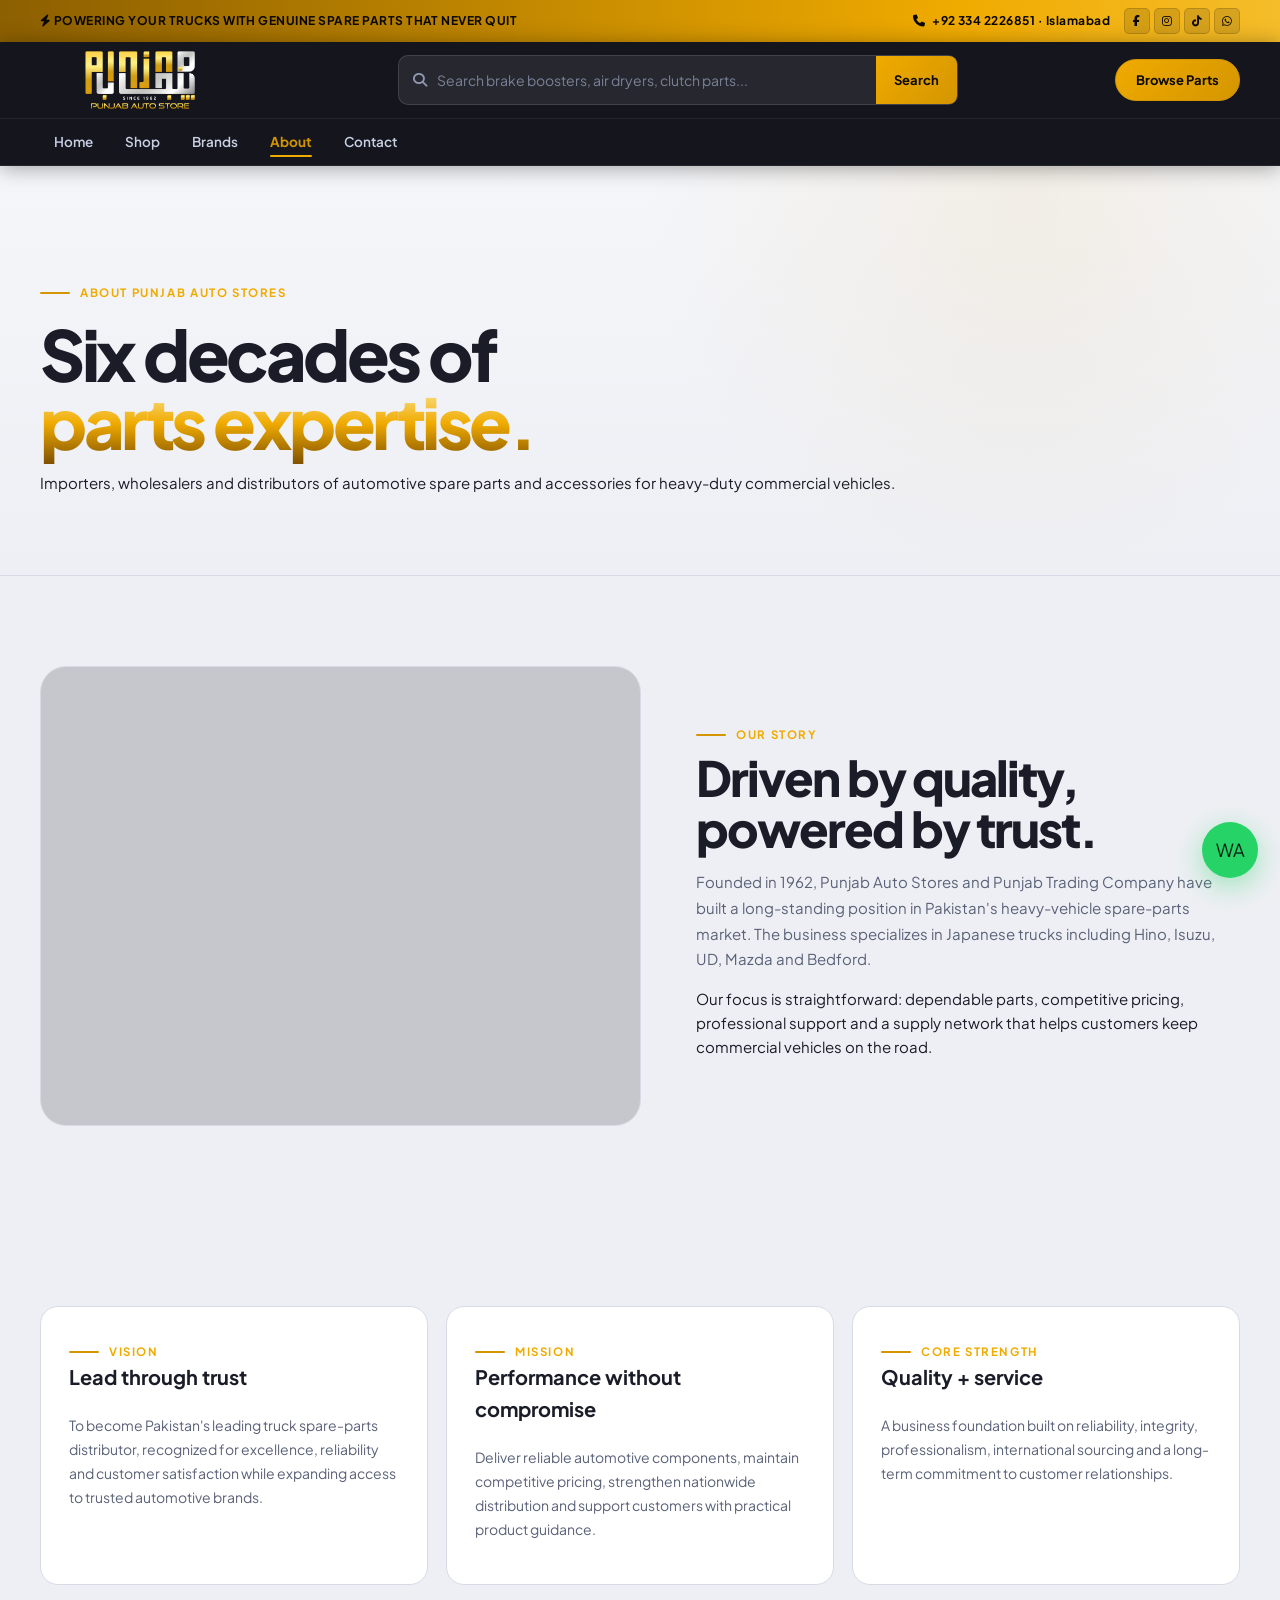
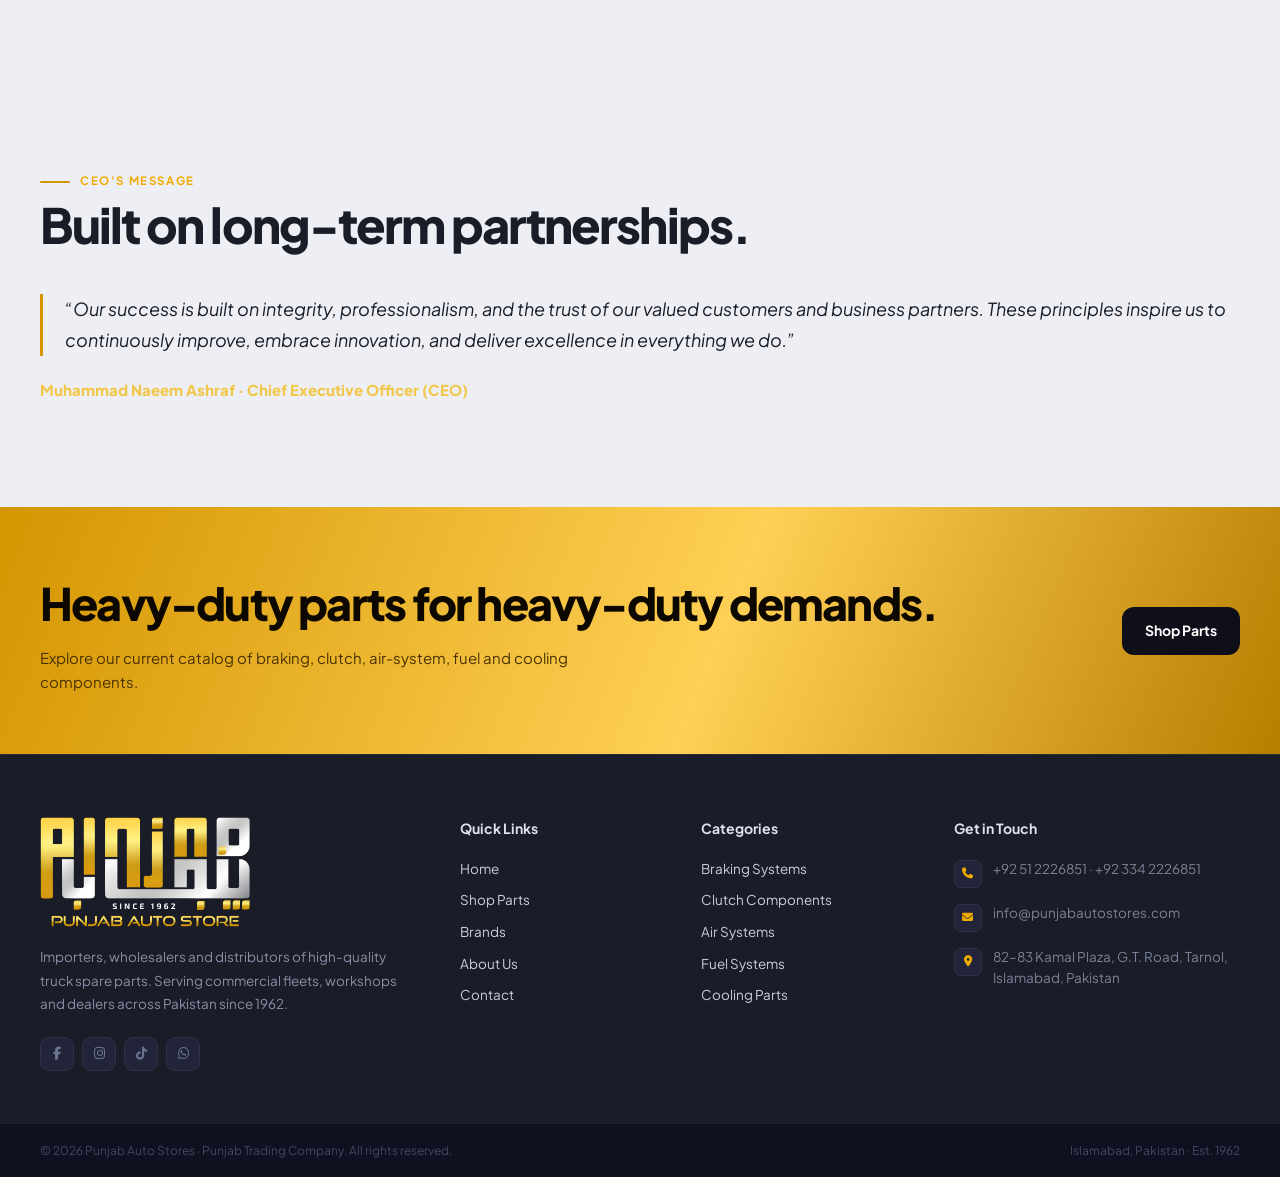
==== about.html @ 204c5ec3 "Initial commit: Punjab Auto Stores website Complete static HTML/CSS/JS website for Punjab Auto Store" ====
<!doctype html><html lang="en"><head><meta charset="utf-8"><meta name="viewport" content="width=device-width,initial-scale=1"><title>About Us | Punjab Auto Stores</title><link rel="preconnect" href="https://fonts.googleapis.com"><link rel="preconnect" href="https://fonts.gstatic.com" crossorigin><link rel="stylesheet" href="assets/styles.css"><link rel="stylesheet" href="https://cdnjs.cloudflare.com/ajax/libs/font-awesome/6.5.1/css/all.min.css"></head><body>
<div class="topbar"><div class="container"><span><i class="fas fa-bolt"></i> POWERING YOUR TRUCKS WITH GENUINE SPARE PARTS THAT NEVER QUIT</span><div class="topbar-right"><span class="topbar-phone"><i class="fas fa-phone"></i> +92 334 2226851 · Islamabad</span><div class="topbar-social"><a class="soc-fb" href="#" target="_blank" aria-label="Facebook"><i class="fab fa-facebook-f"></i></a><a class="soc-ig" href="#" target="_blank" aria-label="Instagram"><i class="fab fa-instagram"></i></a><a class="soc-tt" href="#" target="_blank" aria-label="TikTok"><i class="fab fa-tiktok"></i></a><a class="soc-wa" href="https://wa.me/923342226851" target="_blank" aria-label="WhatsApp"><i class="fab fa-whatsapp"></i></a></div></div></div></div>
<header class="header"><div class="header-top"><div class="container"><a class="brand" href="index.html"><img src="assets/logo.webp" alt="Punjab Auto Stores"></a><div class="header-search"><i class="fas fa-search si"></i><input type="text" id="headerSearch" class="hsearch-input" placeholder="Search brake boosters, air dryers, clutch parts..."><button class="hsearch-btn" onclick="goSearch()">Search</button></div><a class="nav-cta" href="shop.html">Browse Parts</a><button class="hamb" aria-label="Menu">☰</button></div></div><div class="header-nav"><div class="container"><nav class="menu"><a href="index.html">Home</a><a href="shop.html">Shop</a><a href="brands.html">Brands</a><a class="active" href="about.html">About</a><a href="contact.html">Contact</a></nav></div></div></header>
<section class="page-hero"><div class="container"><span class="eyebrow">About Punjab Auto Stores</span><h1>Six decades of<br><span class="gold">parts expertise.</span></h1><p class="lead">Importers, wholesalers and distributors of automotive spare parts and accessories for heavy-duty commercial vehicles.</p></div></section>
<main><section class="section"><div class="container"><div class="split"><div class="image-panel fade"></div><div class="fade"><span class="eyebrow">Our Story</span><h2>Driven by quality, powered by trust.</h2><p class="lead">Founded in 1962, Punjab Auto Stores and Punjab Trading Company have built a long-standing position in Pakistan's heavy-vehicle spare-parts market. The business specializes in Japanese trucks including Hino, Isuzu, UD, Mazda and Bedford.</p><p>Our focus is straightforward: dependable parts, competitive pricing, professional support and a supply network that helps customers keep commercial vehicles on the road.</p></div></div></div></section>
<section class="section"><div class="container"><div class="grid about-cards"><article class="info-card fade"><span class="eyebrow">Vision</span><h3>Lead through trust</h3><p>To become Pakistan's leading truck spare-parts distributor, recognized for excellence, reliability and customer satisfaction while expanding access to trusted automotive brands.</p></article><article class="info-card fade"><span class="eyebrow">Mission</span><h3>Performance without compromise</h3><p>Deliver reliable automotive components, maintain competitive pricing, strengthen nationwide distribution and support customers with practical product guidance.</p></article><article class="info-card fade"><span class="eyebrow">Core Strength</span><h3>Quality + service</h3><p>A business foundation built on reliability, integrity, professionalism, international sourcing and a long-term commitment to customer relationships.</p></article></div></div></section>
<section class="section"><div class="container"><div class="section-head"><div><span class="eyebrow">CEO's Message</span><h2>Built on long-term partnerships.</h2></div></div><p class="quote">“Our success is built on integrity, professionalism, and the trust of our valued customers and business partners. These principles inspire us to continuously improve, embrace innovation, and deliver excellence in everything we do.”</p><p style="color:#f1c84d;font-weight:900;margin-top:22px">Muhammad Naeem Ashraf · Chief Executive Officer (CEO)</p></div></section></main>
<section class="cta"><div class="container"><div><h2>Heavy-duty parts for heavy-duty demands.</h2><p>Explore our current catalog of braking, clutch, air-system, fuel and cooling components.</p></div><a class="btn" href="shop.html">Shop Parts</a></div></section>
<footer class="footer"><div class="footer-top"><div class="container"><div class="footer-grid"><div class="footer-brand"><img src="assets/logo.webp" alt="Punjab Auto Stores"><p>Importers, wholesalers and distributors of high-quality truck spare parts. Serving commercial fleets, workshops and dealers across Pakistan since 1962.</p><div class="footer-social"><a class="soc-fb" href="#" target="_blank" aria-label="Facebook"><i class="fab fa-facebook-f"></i></a><a class="soc-ig" href="#" target="_blank" aria-label="Instagram"><i class="fab fa-instagram"></i></a><a class="soc-tt" href="#" target="_blank" aria-label="TikTok"><i class="fab fa-tiktok"></i></a><a class="soc-wa" href="https://wa.me/923342226851" target="_blank" aria-label="WhatsApp"><i class="fab fa-whatsapp"></i></a></div></div><div><h4>Quick Links</h4><div class="footer-links"><a href="index.html">Home</a><a href="shop.html">Shop Parts</a><a href="brands.html">Brands</a><a href="about.html">About Us</a><a href="contact.html">Contact</a></div></div><div><h4>Categories</h4><div class="footer-links"><a href="shop.html">Braking Systems</a><a href="shop.html">Clutch Components</a><a href="shop.html">Air Systems</a><a href="shop.html">Fuel Systems</a><a href="shop.html">Cooling Parts</a></div></div><div><h4>Get in Touch</h4><ul class="footer-contact-list"><li><span class="fc-icon"><i class="fas fa-phone"></i></span><span>+92 51 2226851 · +92 334 2226851</span></li><li><span class="fc-icon"><i class="fas fa-envelope"></i></span><a href="mailto:info@punjabautostores.com">info@punjabautostores.com</a></li><li><span class="fc-icon"><i class="fas fa-location-dot"></i></span><span>82–83 Kamal Plaza, G.T. Road, Tarnol, Islamabad, Pakistan</span></li></ul></div></div></div></div><div class="footer-bottom"><div class="container"><span>© 2026 Punjab Auto Stores · Punjab Trading Company. All rights reserved.</span><span>Islamabad, Pakistan · Est. 1962</span></div></div></footer><a class="whatsapp" href="https://wa.me/923342226851" target="_blank">WA</a><script src="assets/app.js"></script></body></html>
---- assets/styles.css ----
@import url('https://fonts.googleapis.com/css2?family=Plus+Jakarta+Sans:ital,wght@0,300;0,400;0,500;0,600;0,700;0,800&display=swap');

:root{
  --bg:#eeeff4;--surface:#f5f6fa;--surface2:#fff;
  --text:#1a1c28;--muted:#5a6278;
  --gold:#d49500;--gold2:#f0ab00;--gold-dim:rgba(212,149,0,.1);
  --line:#d8dae6;--white:#fff;
  --max:1200px;--radius:20px;--radius-sm:12px;
  --ease:cubic-bezier(.4,0,.2,1);--spring:cubic-bezier(.34,1.56,.64,1);
}

*,*::before,*::after{box-sizing:border-box}
html{scroll-behavior:smooth}
body{
  margin:0;background:var(--bg);color:var(--text);
  font-family:'Plus Jakarta Sans',ui-sans-serif,system-ui,-apple-system,Arial,sans-serif;
  line-height:1.6;font-size:15px;-webkit-font-smoothing:antialiased;
}
a{color:inherit;text-decoration:none}
img{max-width:100%;display:block}
.container{width:min(var(--max),calc(100% - 40px));margin:auto}

/* ── Gold Announcement Bar ── */
.topbar{
  background:linear-gradient(90deg,#8c5f00,#f0ab00,#ffe080,#f0ab00,#8c5f00);
  background-size:300% 100%;animation:shimmerBg 10s linear infinite;
  color:#0a0800;font-size:12px;font-weight:700;letter-spacing:.04em;
}
.topbar .container{
  display:flex;justify-content:space-between;align-items:center;
  gap:16px;padding:8px 0;flex-wrap:wrap;
}
.topbar-right{display:flex;align-items:center;gap:14px;flex-shrink:0}
.topbar-phone{font-size:12px;font-weight:700;color:#0a0800;white-space:nowrap}
.topbar-phone i{margin-right:4px}
.topbar-social{display:flex;gap:4px}
.topbar-social a{
  width:26px;height:26px;border-radius:5px;display:grid;place-items:center;
  color:#0a0800;background:rgba(0,0,0,.12);border:1px solid rgba(0,0,0,.15);
  font-size:11px;transition:background .18s,transform .18s var(--spring);
}
.topbar-social a:hover{background:rgba(0,0,0,.24);transform:translateY(-1px)}
@keyframes shimmerBg{0%{background-position:0 50%}50%{background-position:100% 50%}100%{background-position:0 50%}}

/* ── Header (2-row sticky) ── */
.header{
  position:sticky;top:0;z-index:50;
  background:rgba(14,15,22,.97);
  backdrop-filter:blur(24px);-webkit-backdrop-filter:blur(24px);
  border-bottom:1px solid rgba(255,255,255,.07);
  box-shadow:0 2px 20px rgba(0,0,0,.35);
}
/* Row 1: Logo + Search + CTA */
.header-top{border-bottom:1px solid rgba(255,255,255,.07)}
.header-top .container{
  display:flex;align-items:center;gap:16px;
  min-height:76px;justify-content:space-between;
}
.brand img{width:200px;max-height:58px;object-fit:contain;transition:opacity .2s}
.brand:hover img{opacity:.82}

/* Search bar */
.header-search{
  flex:1;max-width:560px;display:flex;align-items:center;
  background:rgba(255,255,255,.08);border:1.5px solid rgba(255,255,255,.12);border-radius:10px;
  padding-left:14px;gap:10px;
  transition:border-color .2s var(--ease),box-shadow .2s var(--ease);
}
.header-search:focus-within{border-color:var(--gold2);box-shadow:0 0 0 3px rgba(240,171,0,.18)}
.header-search .si{color:#9098b0;font-size:14px;flex-shrink:0}
.hsearch-input{
  flex:1;background:none;border:none;outline:none;
  color:#e8eaf2;font-family:inherit;font-size:14px;padding:13px 0;
}
.hsearch-input::placeholder{color:#7a8298}
.hsearch-btn{
  background:linear-gradient(135deg,var(--gold2),var(--gold));
  color:#0a0800;border:none;padding:9px 18px;border-radius:0 8px 8px 0;
  font-weight:700;font-size:13px;cursor:pointer;font-family:inherit;
  min-height:48px;transition:opacity .18s,transform .18s;white-space:nowrap;
}
.hsearch-btn:hover{opacity:.9;transform:scale(1.02)}
.nav-cta{
  padding:10px 20px;border:1.5px solid var(--gold);border-radius:999px;
  color:#0a0800;background:linear-gradient(135deg,var(--gold2),var(--gold));
  font-weight:700;font-size:13px;white-space:nowrap;flex-shrink:0;
  transition:transform .22s var(--spring),box-shadow .22s var(--ease);
}
.nav-cta:hover{transform:translateY(-2px);box-shadow:0 8px 26px rgba(240,171,0,.35)}
.hamb{display:none;background:none;border:0;color:#e8eaf2;font-size:26px;cursor:pointer;padding:4px;flex-shrink:0}

/* Row 2: Navigation */
.header-nav .container{display:flex;align-items:center;min-height:46px}
.menu{display:flex;align-items:center;gap:4px;font-size:13.5px;font-weight:600}
.menu a{
  color:#c8d0e4;padding:8px 14px;border-radius:8px;position:relative;
  transition:color .2s var(--ease),background .2s var(--ease);
}
.menu a::after{
  content:'';position:absolute;bottom:4px;left:14px;right:14px;
  height:2px;background:var(--gold2);border-radius:2px;
  transform:scaleX(0);transition:transform .25s var(--ease);transform-origin:left;
}
.menu a:hover{color:#fff;background:rgba(255,255,255,.08)}
.menu a:hover::after,.menu a.active::after{transform:scaleX(1)}
.menu a.active{color:var(--gold);font-weight:700}

/* ── Hero ── */
.hero{
  min-height:700px;display:grid;align-items:center;
  position:relative;overflow:hidden;
  background:
    linear-gradient(108deg,rgba(14,15,22,.97) 0%,rgba(14,15,22,.88) 50%,rgba(14,15,22,.22) 100%),
    url('https://punjabautostores.com/wp-content/uploads/2026/05/car-parts-spares-and-accesoires-auto-service-and-car-repair-workshop-concept--1024x512.jpg') center/cover no-repeat;
}
.hero::before{
  content:'';position:absolute;inset:0;pointer-events:none;
  background:radial-gradient(ellipse 75% 55% at 72% 52%,rgba(240,171,0,.08),transparent 60%);
}
.hero::after{
  content:'';position:absolute;right:-5%;bottom:-28%;
  width:480px;height:480px;border:95px solid rgba(240,171,0,.07);
  border-radius:50%;filter:blur(1px);pointer-events:none;
}
.hero .container{position:relative;z-index:2}

.eyebrow{
  display:inline-flex;align-items:center;gap:10px;
  color:var(--gold2);font-weight:700;letter-spacing:.14em;
  text-transform:uppercase;font-size:11.5px;
}
.eyebrow::before{content:'';width:30px;height:2px;background:var(--gold);border-radius:2px;flex-shrink:0}

h1{
  font-size:clamp(42px,6.2vw,84px);line-height:.97;
  letter-spacing:-.05em;margin:18px 0 20px;max-width:880px;
  font-weight:800;animation:slideUp .75s var(--ease) both;
}
@keyframes slideUp{from{opacity:0;transform:translateY(26px)}to{opacity:1;transform:none}}
.hero p{max-width:600px;font-size:17px;color:#c5cad6;animation:slideUp .75s .14s var(--ease) both}
.gold{
  background:linear-gradient(180deg,#fff5c2,#f0ab00 52%,#7a4d00);
  -webkit-background-clip:text;background-clip:text;color:transparent;
}
.actions{display:flex;gap:12px;flex-wrap:wrap;margin-top:30px;animation:slideUp .75s .28s var(--ease) both}
.btn{
  display:inline-flex;align-items:center;justify-content:center;gap:8px;
  min-height:48px;padding:0 22px;border-radius:12px;
  font-weight:700;font-size:14px;border:1.5px solid transparent;cursor:pointer;
  font-family:inherit;
  transition:transform .22s var(--spring),box-shadow .22s var(--ease),background .2s,border-color .2s;
}
.btn-primary{background:linear-gradient(135deg,var(--gold2),var(--gold));color:#0a0800}
.btn-primary:hover{transform:translateY(-3px);box-shadow:0 12px 32px rgba(240,171,0,.42)}
.btn-secondary{border-color:rgba(255,255,255,.2);background:rgba(255,255,255,.06);color:#e0e4ee;backdrop-filter:blur(8px)}
.btn-secondary:hover{transform:translateY(-3px);border-color:rgba(255,255,255,.32);background:rgba(255,255,255,.1);box-shadow:0 8px 26px rgba(0,0,0,.3)}

/* ── Trust strip ── */
.truststrip{background:#fff;border-top:1px solid var(--line);border-bottom:1px solid var(--line)}
.truststrip .container{display:grid;grid-template-columns:repeat(4,1fr)}
.trustitem{padding:22px 26px;border-right:1px solid var(--line);transition:background .2s var(--ease)}
.trustitem:last-child{border-right:0}
.trustitem:hover{background:rgba(212,149,0,.05)}
.trustitem b{display:block;color:#1a1c28;font-size:16px;font-weight:700;margin-bottom:3px}
.trustitem span{color:#6a7290;font-size:12.5px}

/* ── Sections ── */
.section{padding:90px 0}
.section-head{display:flex;justify-content:space-between;align-items:flex-end;gap:20px;margin-bottom:36px}
.section h2{font-size:clamp(30px,3.8vw,52px);line-height:1.05;letter-spacing:-.04em;margin:8px 0;font-weight:800}
.section p.lead{color:var(--muted);max-width:640px;line-height:1.72}
.grid{display:grid;gap:18px}
.products{grid-template-columns:repeat(4,1fr)}

/* ── Product cards ── */
.card{
  background:#fff;
  border:1px solid var(--line);border-radius:var(--radius);
  overflow:hidden;position:relative;
  transition:transform .3s var(--spring),border-color .3s var(--ease),box-shadow .3s var(--ease);
}
.card:hover{transform:translateY(-7px);border-color:var(--gold2);box-shadow:0 20px 55px rgba(0,0,0,.12),0 0 0 1px rgba(212,149,0,.2)}
.product-visual{
  height:235px;position:relative;overflow:hidden;
  background:radial-gradient(circle at 50% 36%,#e2e6f0,#d0d4e0 36%,#c5c9d8 76%);
  transition:background .3s var(--ease);
}
.card:hover .product-visual{background:radial-gradient(circle at 50% 36%,#d8dcea,#c8ccd8 36%,#bec2d0 76%)}
.product-visual img{
  position:absolute;inset:0;width:100%;height:100%;
  object-fit:contain;padding:20px;z-index:2;
  transition:transform .35s var(--ease);
}
.card:hover .product-visual img{transform:scale(1.06)}
.product-visual::before{
  content:'';position:absolute;
  width:114px;height:114px;border:20px solid #9ea4b4;border-radius:50%;
  left:50%;top:50%;transform:translate(-50%,-50%) rotate(-18deg);
  box-shadow:inset 0 0 0 8px #7a8098,0 16px 34px rgba(0,0,0,.18);
  transition:border-color .3s;
}
.product-visual.has-image::before,.product-visual.has-image::after{display:none}
.card:hover .product-visual::before{border-color:#8890a4}
.product-visual::after{
  content:'';position:absolute;
  width:58px;height:135px;border-radius:16px;
  background:linear-gradient(90deg,#8890a4,#c8ccd8 42%,#909aa8);
  left:56%;top:39%;transform:translate(-50%,-50%) rotate(35deg);
  box-shadow:0 14px 24px rgba(0,0,0,.15);
}
.product-badge{
  position:absolute;top:13px;left:13px;
  background:rgba(26,28,40,.82);color:var(--gold2);
  border:1px solid rgba(212,149,0,.4);border-radius:999px;
  padding:5px 10px;font-size:10.5px;font-weight:700;z-index:4;
  backdrop-filter:blur(6px);
}
.card-body{padding:20px}
.card-body h3{font-size:16px;line-height:1.3;margin:0 0 8px;min-height:42px;font-weight:700;color:#1a1c28}
.card-body p{color:#6a7290;font-size:13px;margin:0 0 16px;line-height:1.58}
.link{
  color:var(--gold2);font-weight:700;font-size:12.5px;
  display:inline-flex;align-items:center;gap:5px;
  transition:gap .2s var(--ease),color .2s;
}
.link:hover{gap:10px;color:var(--gold)}

/* ── Brand cards ── */
.brands{grid-template-columns:repeat(7,1fr)}
.brand-card{
  border:1px solid var(--line);border-radius:16px;background:#fff;
  padding:28px 10px;text-align:center;
  font-weight:800;letter-spacing:.07em;font-size:12.5px;color:#3a4260;
  transition:color .25s var(--ease),background .25s var(--ease),border-color .25s var(--ease),transform .25s var(--spring),box-shadow .25s;
}
.brand-card:hover{color:#fff;background:linear-gradient(145deg,var(--gold2),var(--gold));border-color:var(--gold);transform:translateY(-5px);box-shadow:0 10px 30px rgba(212,149,0,.3)}

/* ── Split / about ── */
.split{display:grid;grid-template-columns:1.05fr .95fr;gap:55px;align-items:center}
.image-panel{
  min-height:460px;border-radius:26px;
  background:linear-gradient(rgba(14,15,22,.18),rgba(14,15,22,.18)),
    url('https://punjabautostores.com/wp-content/uploads/2026/04/new-metal-auto-parts-on-grey-background-1024x674.jpg') center/cover;
  position:relative;overflow:hidden;border:1px solid var(--line);
  transition:transform .4s var(--ease),box-shadow .4s var(--ease);
}
.image-panel:hover{transform:scale(1.013);box-shadow:0 26px 60px rgba(0,0,0,.18)}
.years{
  position:absolute;bottom:20px;left:20px;
  background:rgba(14,15,22,.92);backdrop-filter:blur(14px);
  border:1px solid rgba(240,171,0,.3);border-radius:16px;padding:16px 20px;
}
.years strong{display:block;font-size:38px;color:var(--gold);font-weight:800;line-height:1}
.years span{color:#9aa2b2;font-size:12px;margin-top:4px;display:block}
.checklist{display:grid;gap:12px;margin:26px 0}
.check{display:flex;gap:12px;align-items:flex-start;color:var(--text);font-size:14.5px}
.check i{
  font-style:normal;width:22px;height:22px;border-radius:50%;
  background:var(--gold);color:#0a0800;display:grid;place-items:center;
  font-weight:800;font-size:11px;flex:0 0 22px;margin-top:2px;
}

/* ── Stats ── */
.stats{grid-template-columns:repeat(4,1fr)}
.stat{
  padding:26px 28px;border:1px solid var(--line);border-radius:18px;background:#fff;
  transition:border-color .25s var(--ease),box-shadow .25s var(--ease),transform .25s var(--spring);
}
.stat:hover{border-color:var(--gold2);box-shadow:0 8px 32px rgba(212,149,0,.15);transform:translateY(-4px)}
.stat strong{display:block;color:var(--gold);font-size:36px;font-weight:800;line-height:1;margin-bottom:6px}
.stat span{color:#6a7290;font-size:13px}

/* ── CTA band ── */
.cta{padding:60px 0;background:linear-gradient(112deg,#d49500,#ffd055 56%,#b87e00);color:#0c0800}
.cta .container{display:flex;justify-content:space-between;align-items:center;gap:25px}
.cta h2{margin:0;font-size:clamp(28px,3.5vw,48px);letter-spacing:-.04em;font-weight:800}
.cta p{margin:8px 0 0;max-width:600px;color:#4a3200;font-size:15px}
.cta .btn{background:#0e0f18;color:#fff;white-space:nowrap}
.cta .btn:hover{background:#1c1e2a;transform:translateY(-3px);box-shadow:0 10px 28px rgba(0,0,0,.35)}

/* ── Footer ── */
.footer{background:#1a1c28}
.footer-top{padding:62px 0 52px;border-top:1px solid #282b3a}
.footer-grid{display:grid;grid-template-columns:1.55fr .8fr .85fr 1.2fr;gap:50px}
.footer-brand img{width:210px;margin-bottom:18px}
.footer-brand p{color:#8890a8;font-size:13.5px;line-height:1.72;margin:0 0 22px}
.footer-social{display:flex;gap:8px}
.footer-social a{
  width:34px;height:34px;border-radius:9px;display:grid;place-items:center;
  color:#6a7490;background:#22253a;border:1px solid #2e3248;font-size:13px;
  transition:color .22s,background .22s,border-color .22s,transform .22s var(--spring);
}
.footer-social a:hover{transform:translateY(-3px)}
.footer-social .soc-fb:hover{color:#1877f2;background:rgba(24,119,242,.15);border-color:rgba(24,119,242,.4)}
.footer-social .soc-ig:hover{color:#e1306c;background:rgba(225,48,108,.15);border-color:rgba(225,48,108,.4)}
.footer-social .soc-tt:hover{color:#ff0050;background:rgba(255,0,80,.15);border-color:rgba(255,0,80,.36)}
.footer-social .soc-wa:hover{color:#25d366;background:rgba(37,211,102,.15);border-color:rgba(37,211,102,.36)}
.footer h4{margin:0 0 18px;color:#dde2f0;font-size:14px;font-weight:700}
.footer-links{display:grid;gap:10px}
.footer-links a{
  color:#c8d0e0;font-size:13.5px;display:flex;align-items:center;
  transition:color .2s var(--ease),padding-left .2s var(--ease);
}
.footer-links a:hover{color:#fff;padding-left:7px}
.footer-contact-list{display:grid;gap:14px;padding:0;margin:0}
.footer-contact-list li{display:flex;gap:11px;align-items:flex-start;color:#7a8298;font-size:13.5px;list-style:none;line-height:1.6}
.footer-contact-list li a{color:#7a8298;transition:color .2s}
.footer-contact-list li a:hover{color:var(--gold2)}
.fc-icon{
  width:28px;height:28px;border-radius:7px;flex:0 0 28px;margin-top:2px;
  background:#22253a;border:1px solid #2e3248;display:grid;place-items:center;
  color:var(--gold2);font-size:11px;
}
.footer-bottom{background:#0f1020;border-top:1px solid #1e2138;padding:17px 0}
.footer-bottom .container{display:flex;justify-content:space-between;align-items:center;gap:16px;flex-wrap:wrap}
.footer-bottom span{color:#44495e;font-size:12px}

/* ── Page hero ── */
.page-hero{
  padding:110px 0 65px;
  background:radial-gradient(circle at 80% 10%,rgba(212,149,0,.08),transparent 35%),
    linear-gradient(var(--surface),var(--bg));
  border-bottom:1px solid var(--line);
}
.page-hero h1{font-size:clamp(40px,5.5vw,70px);margin-bottom:14px}
.crumbs{color:var(--muted);font-size:13px}
.crumbs a{color:var(--gold);transition:color .2s}
.crumbs a:hover{color:var(--text)}

/* ── Shop ── */
.shop-tools{display:flex;gap:12px;justify-content:space-between;margin-bottom:26px;flex-wrap:wrap}
.searchbox{display:flex;gap:10px;flex:1;max-width:520px}
.input,select,textarea{
  width:100%;background:#fff;border:1.5px solid var(--line);
  color:var(--text);border-radius:12px;padding:12px 14px;outline:none;
  font-family:inherit;font-size:14px;
  transition:border-color .2s var(--ease),box-shadow .2s var(--ease);
}
.input:focus,select:focus,textarea:focus{border-color:var(--gold2);box-shadow:0 0 0 3px rgba(240,171,0,.10)}
.filters{display:flex;gap:8px;flex-wrap:wrap}
.filter{
  padding:10px 14px;border:1.5px solid var(--line);border-radius:999px;
  background:#fff;color:var(--muted);cursor:pointer;
  font-weight:700;font-size:12.5px;font-family:inherit;transition:all .2s var(--ease);
}
.filter:hover{border-color:var(--gold2);color:var(--gold)}
.filter.active{background:var(--gold);color:#0a0800;border-color:var(--gold)}

/* ── Product detail ── */
.product-page{display:grid;grid-template-columns:1fr 1fr;gap:60px;align-items:start}
.detail-visual{
  min-height:500px;border-radius:26px;
  background:radial-gradient(circle at 50% 44%,#e2e6f0,#d0d4e0 40%,#c5c9d8 78%);
  position:sticky;top:130px;border:1px solid var(--line);overflow:hidden;
  transition:box-shadow .3s var(--ease);
}
.detail-visual:hover{box-shadow:0 22px 60px rgba(0,0,0,.12)}
.detail-visual img{
  position:absolute;inset:0;width:100%;height:100%;
  object-fit:contain;padding:30px;z-index:2;
}
.detail-visual.has-image::before,.detail-visual.has-image::after{display:none}
.detail-visual::before{
  content:'';position:absolute;
  width:250px;height:250px;border:46px solid #9ea4b4;border-radius:50%;
  left:50%;top:49%;transform:translate(-50%,-50%) rotate(-18deg);
  box-shadow:inset 0 0 0 16px #7a8098,0 34px 58px rgba(0,0,0,.14);
}
.detail-visual::after{
  content:'';position:absolute;
  width:115px;height:295px;border-radius:28px;
  background:linear-gradient(90deg,#8890a4,#c8ccd8 46%,#909aa8);
  left:57%;top:41%;transform:translate(-50%,-50%) rotate(34deg);
  box-shadow:0 28px 48px rgba(0,0,0,.12);
}
.detail h1{font-size:clamp(30px,3.8vw,52px);line-height:1.06;margin:10px 0 16px}
.meta{display:flex;gap:8px;flex-wrap:wrap}
.pill{border:1px solid var(--line);border-radius:999px;padding:6px 12px;color:var(--muted);font-size:12px;font-weight:600}
.specbox{margin:26px 0;border:1px solid var(--line);border-radius:18px;overflow:hidden}
.specrow{display:grid;grid-template-columns:145px 1fr;border-bottom:1px solid var(--line)}
.specrow:last-child{border-bottom:0}
.specrow b,.specrow span{padding:14px 17px}
.specrow b{background:var(--surface);color:var(--gold);font-size:13.5px;font-weight:700}
.specrow span{color:var(--text);font-size:13.5px}
.features{display:grid;gap:10px;margin:20px 0}
.features div{display:flex;gap:10px;color:var(--text);font-size:14px;align-items:center}
.features div::before{
  content:'✓';color:#0a0800;background:var(--gold);
  width:20px;height:20px;border-radius:50%;display:grid;place-items:center;
  font-size:11px;font-weight:800;flex:0 0 20px;
}

/* ── About ── */
.about-cards{grid-template-columns:repeat(3,1fr)}
.info-card{
  padding:28px;border:1px solid var(--line);border-radius:18px;background:#fff;
  transition:border-color .25s var(--ease),transform .25s var(--spring),box-shadow .25s var(--ease);
}
.info-card:hover{border-color:var(--gold2);transform:translateY(-5px);box-shadow:0 16px 48px rgba(0,0,0,.09)}
.info-card h3{font-size:20px;margin-top:0;color:var(--text);font-weight:700}
.info-card p{color:var(--muted);font-size:14px;line-height:1.72}
.quote{border-left:3px solid var(--gold);padding-left:22px;color:var(--text);font-size:18px;font-style:italic;line-height:1.72}

/* ── Brands page ── */
.brand-grid{grid-template-columns:repeat(3,1fr)}
.brand-feature{
  padding:34px;border-radius:20px;border:1px solid var(--line);
  background:#fff;min-height:210px;
  transition:border-color .25s var(--ease),transform .25s var(--spring),box-shadow .25s var(--ease);
}
.brand-feature:hover{border-color:var(--gold2);transform:translateY(-5px);box-shadow:0 18px 50px rgba(212,149,0,.12)}
.brand-feature span{color:var(--gold);font-size:11.5px;font-weight:700;letter-spacing:.14em;text-transform:uppercase}
.brand-feature h3{font-size:28px;margin:10px 0;font-weight:800;color:var(--text)}
.brand-feature p{color:var(--muted);font-size:14px;line-height:1.66}

/* ── Contact ── */
.contact-grid{display:grid;grid-template-columns:.85fr 1.15fr;gap:40px}
.contact-card{padding:28px;border:1px solid var(--line);border-radius:18px;background:#fff}
.contact-list{display:grid;gap:18px}
.contact-item b{display:block;color:var(--text);font-size:14px;font-weight:700;margin-bottom:4px}
.contact-item span,.contact-item a{color:var(--muted);font-size:13.5px}
.contact-item a:hover{color:var(--gold)}
.form{display:grid;gap:13px}
.form-row{display:grid;grid-template-columns:1fr 1fr;gap:13px}
.form textarea{min-height:145px;resize:vertical}
.notice{margin-top:12px;color:var(--muted);font-size:12px}

/* ── WhatsApp float ── */
.whatsapp{
  position:fixed;right:22px;bottom:22px;z-index:60;
  width:56px;height:56px;border-radius:50%;display:grid;place-items:center;
  background:#25D366;color:#062010;font-size:18px;
  box-shadow:0 8px 28px rgba(37,211,102,.42);
  transition:transform .25s var(--spring),box-shadow .25s var(--ease);
  animation:waPulse 3.2s ease-in-out infinite;
}
.whatsapp:hover{transform:scale(1.14);box-shadow:0 14px 42px rgba(37,211,102,.58);animation:none}
@keyframes waPulse{
  0%,100%{box-shadow:0 8px 28px rgba(37,211,102,.42)}
  50%{box-shadow:0 8px 38px rgba(37,211,102,.68),0 0 0 9px rgba(37,211,102,.09)}
}

/* ── Fade animation ── */
.fade{opacity:0;transform:translateY(22px);transition:opacity .6s var(--ease),transform .6s var(--ease)}
.fade.in{opacity:1;transform:none}
.empty{grid-column:1/-1;padding:48px;text-align:center;border:1.5px dashed var(--line);border-radius:18px;color:var(--muted)}

/* ── Responsive ── */
@media(max-width:980px){
  .header-search{max-width:100%;order:3;flex-basis:100%}
  .header-top .container{flex-wrap:wrap;min-height:auto;padding:14px 0;gap:12px}
  .header-nav{overflow:visible}
  .header-nav .container{min-height:0;padding:0}
  .menu{
    position:fixed;left:14px;right:14px;top:0;z-index:200;
    background:#0e0f18;border:1px solid rgba(255,255,255,.10);border-radius:16px;
    padding:20px;display:none;flex-direction:column;align-items:stretch;gap:4px;
    margin-top:130px;box-shadow:0 8px 32px rgba(0,0,0,.45);
  }
  .menu.open{display:flex}
  .menu a::after{display:none}
  .hamb{display:block}
  .nav-cta{display:none}
  .products{grid-template-columns:repeat(2,1fr)}
  .brands{grid-template-columns:repeat(4,1fr)}
  .split,.product-page,.contact-grid{grid-template-columns:1fr}
  .detail-visual{position:relative;top:auto;min-height:400px}
  .footer-grid{grid-template-columns:1fr 1fr}
  .hero{min-height:620px}
  .truststrip .container{grid-template-columns:repeat(2,1fr)}
}
@media(max-width:640px){
  .topbar .container{flex-direction:column;gap:8px;text-align:center}
  .topbar-right{justify-content:center}
  .brand img{width:165px}
  .hero{min-height:580px}
  .hero p{font-size:15px}
  .truststrip .container,.stats{grid-template-columns:1fr}
  .trustitem{border-right:0;border-bottom:1px solid var(--line)}
  .products,.brands,.about-cards,.brand-grid{grid-template-columns:1fr}
  .section{padding:68px 0}
  .section-head{align-items:flex-start;flex-direction:column}
  .footer-grid{grid-template-columns:1fr}
  .footer-brand{text-align:center}
  .footer-brand img{margin:0 auto 16px}
  .footer-social{justify-content:center}
  .footer-bottom .container{flex-direction:column;text-align:center}
  .cta .container{align-items:flex-start;flex-direction:column}
  .form-row{grid-template-columns:1fr}
  .specrow{grid-template-columns:1fr}
  .specrow b{padding-bottom:4px}
  .specrow span{padding-top:5px}
  .product-visual{height:210px}
}
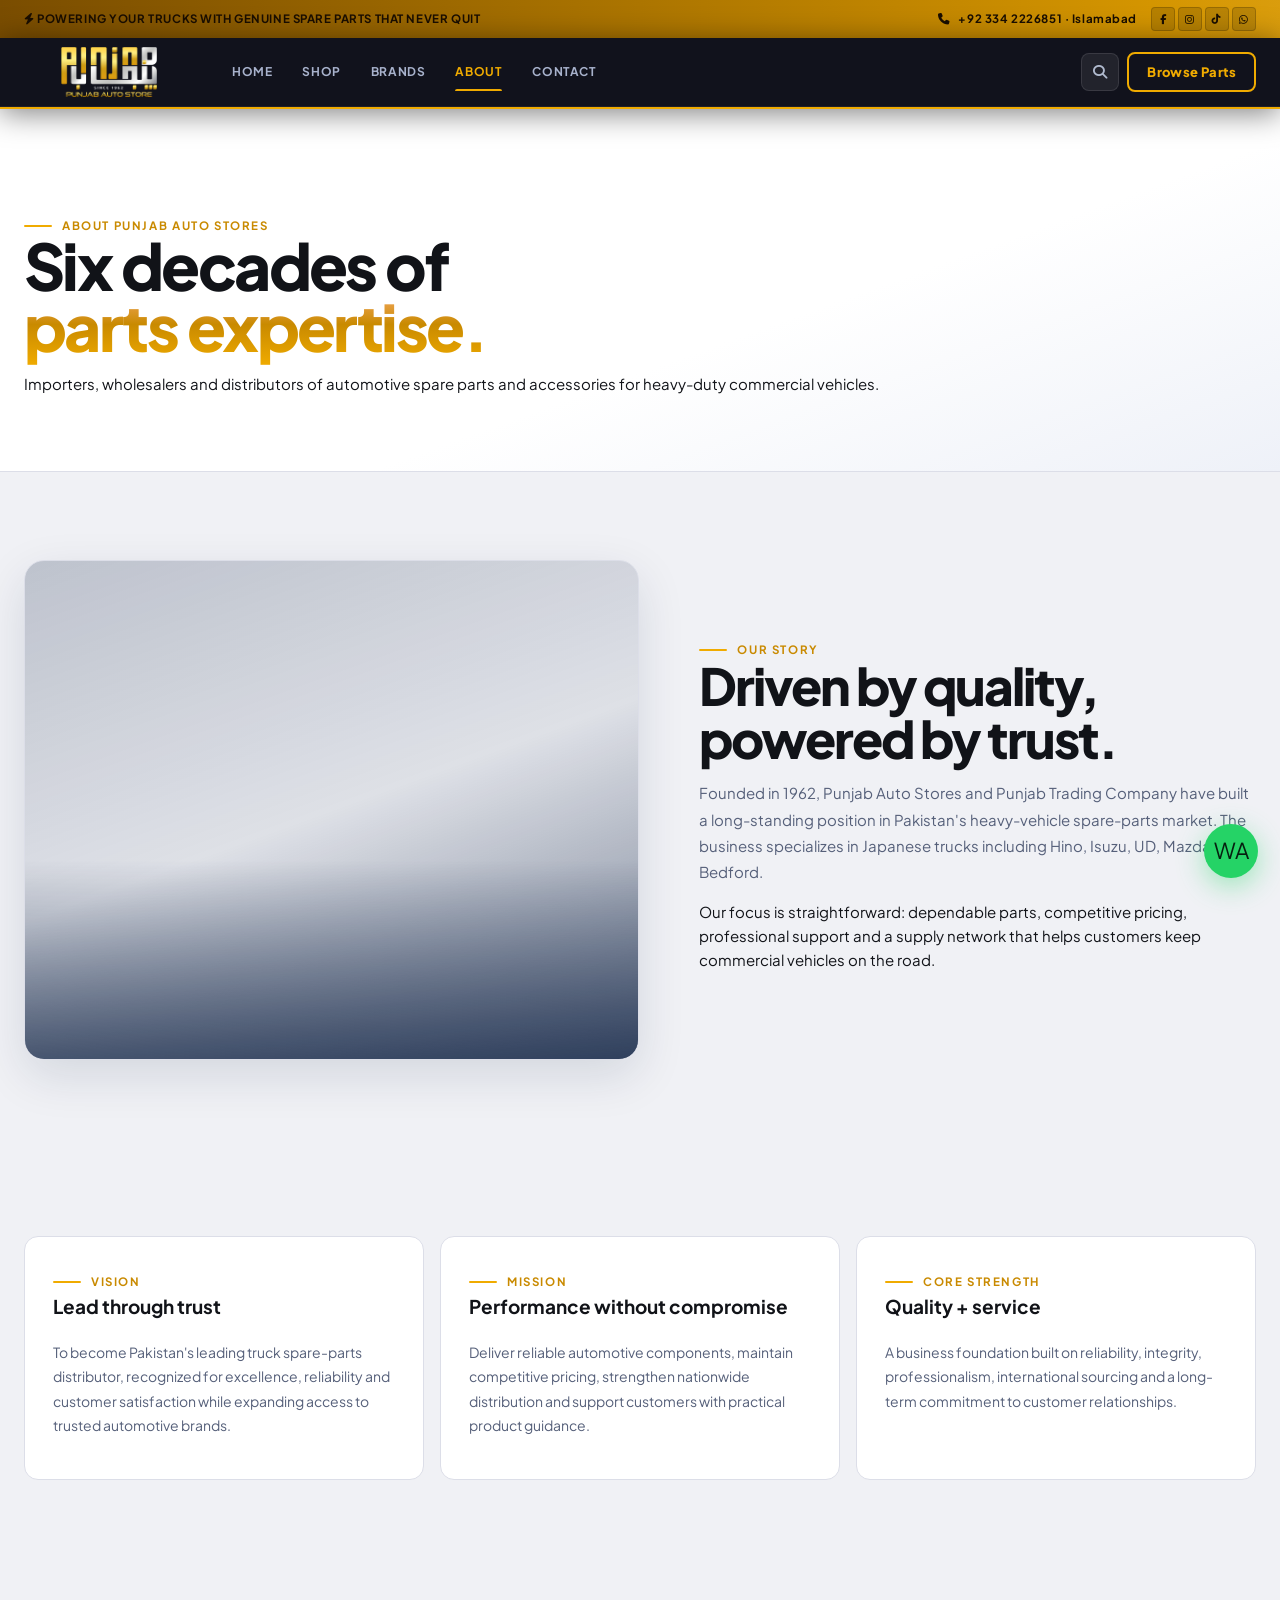
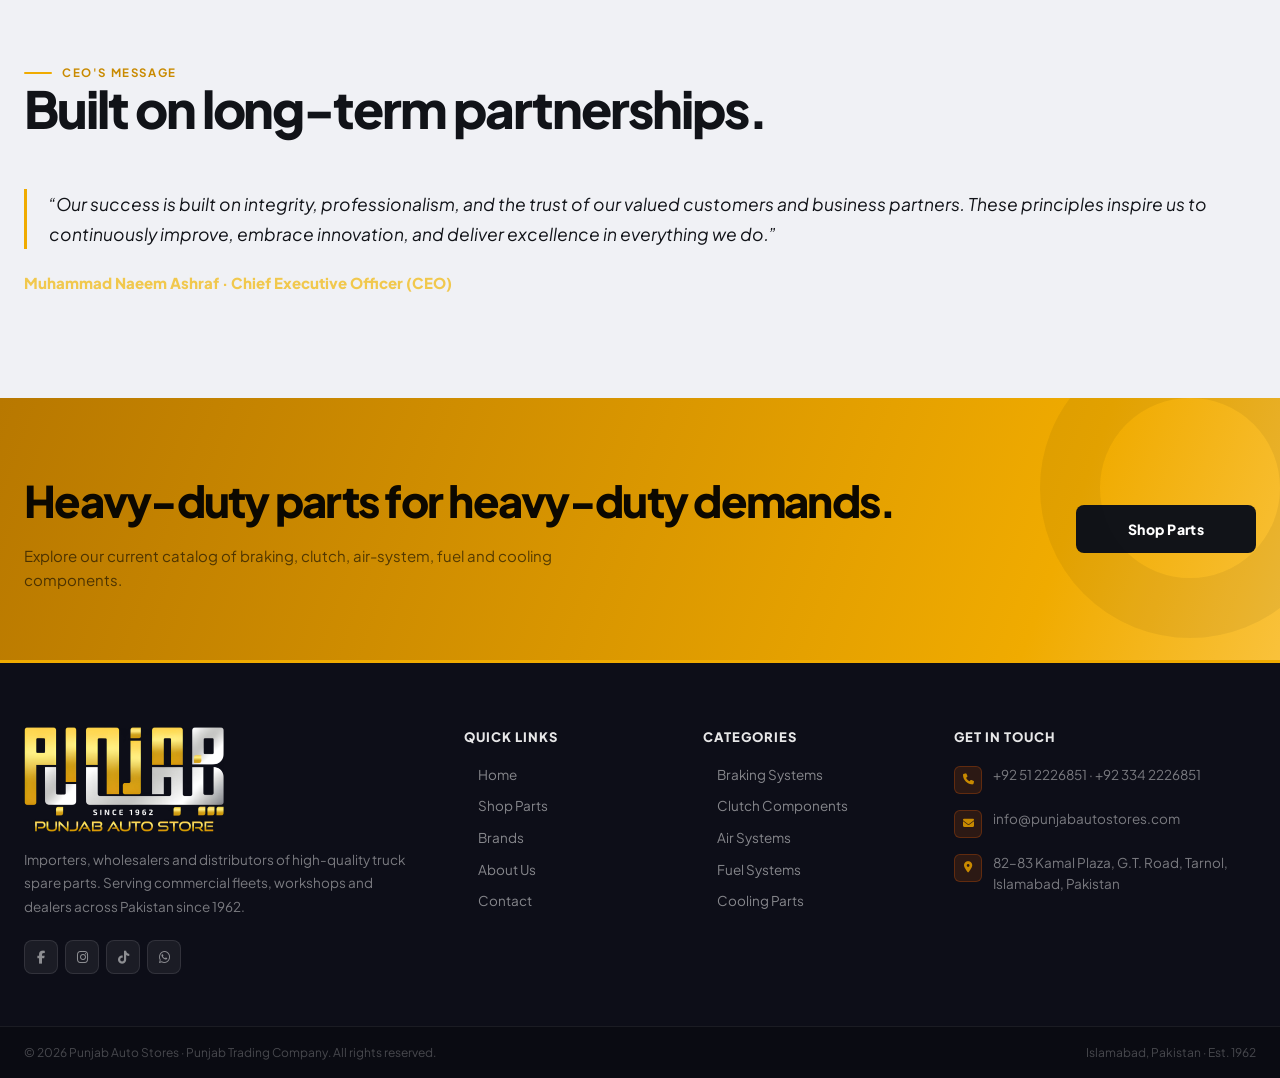
==== commit b4bb5c2b: "Single-row header: logo | nav | search icon | CTA - Merged two-row header into one clean row - Searc" ====
--- a/about.html
+++ b/about.html
@@ -1,6 +1,6 @@
 <!doctype html><html lang="en"><head><meta charset="utf-8"><meta name="viewport" content="width=device-width,initial-scale=1"><title>About Us | Punjab Auto Stores</title><link rel="preconnect" href="https://fonts.googleapis.com"><link rel="preconnect" href="https://fonts.gstatic.com" crossorigin><link rel="stylesheet" href="assets/styles.css"><link rel="stylesheet" href="https://cdnjs.cloudflare.com/ajax/libs/font-awesome/6.5.1/css/all.min.css"></head><body>
 <div class="topbar"><div class="container"><span><i class="fas fa-bolt"></i> POWERING YOUR TRUCKS WITH GENUINE SPARE PARTS THAT NEVER QUIT</span><div class="topbar-right"><span class="topbar-phone"><i class="fas fa-phone"></i> +92 334 2226851 · Islamabad</span><div class="topbar-social"><a class="soc-fb" href="#" target="_blank" aria-label="Facebook"><i class="fab fa-facebook-f"></i></a><a class="soc-ig" href="#" target="_blank" aria-label="Instagram"><i class="fab fa-instagram"></i></a><a class="soc-tt" href="#" target="_blank" aria-label="TikTok"><i class="fab fa-tiktok"></i></a><a class="soc-wa" href="https://wa.me/923342226851" target="_blank" aria-label="WhatsApp"><i class="fab fa-whatsapp"></i></a></div></div></div></div>
-<header class="header"><div class="header-top"><div class="container"><a class="brand" href="index.html"><img src="assets/logo.webp" alt="Punjab Auto Stores"></a><div class="header-search"><i class="fas fa-search si"></i><input type="text" id="headerSearch" class="hsearch-input" placeholder="Search brake boosters, air dryers, clutch parts..."><button class="hsearch-btn" onclick="goSearch()">Search</button></div><a class="nav-cta" href="shop.html">Browse Parts</a><button class="hamb" aria-label="Menu">☰</button></div></div><div class="header-nav"><div class="container"><nav class="menu"><a href="index.html">Home</a><a href="shop.html">Shop</a><a href="brands.html">Brands</a><a class="active" href="about.html">About</a><a href="contact.html">Contact</a></nav></div></div></header>
+<header class="header"><div class="container header-inner"><a class="brand" href="index.html"><img src="assets/logo.webp" alt="Punjab Auto Stores"></a><nav class="menu"><a href="index.html">Home</a><a href="shop.html">Shop</a><a href="brands.html">Brands</a><a class="active" href="about.html">About</a><a href="contact.html">Contact</a></nav><div class="header-actions"><button class="search-btn" id="searchToggle" onclick="toggleSearch()" aria-label="Search"><i class="fas fa-search"></i></button><a class="nav-cta" href="shop.html">Browse Parts</a><button class="hamb" aria-label="Menu">☰</button></div></div><div class="search-drawer" id="searchDrawer"><div class="container"><div class="header-search"><i class="fas fa-search si"></i><input type="text" id="headerSearch" class="hsearch-input" placeholder="Search brake boosters, air dryers, clutch parts..."><button class="hsearch-btn" onclick="goSearch()">Search</button></div></div></div></header>
 <section class="page-hero"><div class="container"><span class="eyebrow">About Punjab Auto Stores</span><h1>Six decades of<br><span class="gold">parts expertise.</span></h1><p class="lead">Importers, wholesalers and distributors of automotive spare parts and accessories for heavy-duty commercial vehicles.</p></div></section>
 <main><section class="section"><div class="container"><div class="split"><div class="image-panel fade"></div><div class="fade"><span class="eyebrow">Our Story</span><h2>Driven by quality, powered by trust.</h2><p class="lead">Founded in 1962, Punjab Auto Stores and Punjab Trading Company have built a long-standing position in Pakistan's heavy-vehicle spare-parts market. The business specializes in Japanese trucks including Hino, Isuzu, UD, Mazda and Bedford.</p><p>Our focus is straightforward: dependable parts, competitive pricing, professional support and a supply network that helps customers keep commercial vehicles on the road.</p></div></div></div></section>
 <section class="section"><div class="container"><div class="grid about-cards"><article class="info-card fade"><span class="eyebrow">Vision</span><h3>Lead through trust</h3><p>To become Pakistan's leading truck spare-parts distributor, recognized for excellence, reliability and customer satisfaction while expanding access to trusted automotive brands.</p></article><article class="info-card fade"><span class="eyebrow">Mission</span><h3>Performance without compromise</h3><p>Deliver reliable automotive components, maintain competitive pricing, strengthen nationwide distribution and support customers with practical product guidance.</p></article><article class="info-card fade"><span class="eyebrow">Core Strength</span><h3>Quality + service</h3><p>A business foundation built on reliability, integrity, professionalism, international sourcing and a long-term commitment to customer relationships.</p></article></div></div></section>
--- a/assets/styles.css
+++ b/assets/styles.css
@@ -1,11 +1,12 @@
 @import url('https://fonts.googleapis.com/css2?family=Plus+Jakarta+Sans:ital,wght@0,300;0,400;0,500;0,600;0,700;0,800&display=swap');
 
 :root{
-  --bg:#eeeff4;--surface:#f5f6fa;--surface2:#fff;
-  --text:#1a1c28;--muted:#5a6278;
-  --gold:#d49500;--gold2:#f0ab00;--gold-dim:rgba(212,149,0,.1);
-  --line:#d8dae6;--white:#fff;
-  --max:1200px;--radius:20px;--radius-sm:12px;
+  --bg:#f0f1f5;--surface:#f7f8fc;--surface2:#fff;
+  --text:#111318;--muted:#56607a;
+  --accent:#f0ab00;--accent2:#c98a00;--accent3:#ffd060;--accent-dim:rgba(212,149,0,.1);
+  --navy:#0d0e18;--navy2:#161824;--navy3:#1e2030;
+  --line:#dcdee8;--white:#fff;
+  --max:1240px;--radius:14px;--radius-sm:8px;
   --ease:cubic-bezier(.4,0,.2,1);--spring:cubic-bezier(.34,1.56,.64,1);
 }
 
@@ -18,467 +19,512 @@
 }
 a{color:inherit;text-decoration:none}
 img{max-width:100%;display:block}
-.container{width:min(var(--max),calc(100% - 40px));margin:auto}
-
-/* ── Gold Announcement Bar ── */
+.container{width:min(var(--max),calc(100% - 48px));margin:auto}
+
+/* ── Topbar ── */
 .topbar{
-  background:linear-gradient(90deg,#8c5f00,#f0ab00,#ffe080,#f0ab00,#8c5f00);
-  background-size:300% 100%;animation:shimmerBg 10s linear infinite;
-  color:#0a0800;font-size:12px;font-weight:700;letter-spacing:.04em;
-}
-.topbar .container{
-  display:flex;justify-content:space-between;align-items:center;
-  gap:16px;padding:8px 0;flex-wrap:wrap;
-}
+  background:linear-gradient(90deg,#7a4d00,#d49500 30%,#ffd060 55%,#d49500 78%,#7a4d00);
+  background-size:300% 100%;animation:shimmerBg 9s linear infinite;
+  color:#1a0e00;font-size:11.5px;font-weight:700;letter-spacing:.05em;
+}
+.topbar .container{display:flex;justify-content:space-between;align-items:center;gap:16px;padding:7px 0;flex-wrap:wrap}
 .topbar-right{display:flex;align-items:center;gap:14px;flex-shrink:0}
-.topbar-phone{font-size:12px;font-weight:700;color:#0a0800;white-space:nowrap}
-.topbar-phone i{margin-right:4px}
-.topbar-social{display:flex;gap:4px}
+.topbar-phone{font-size:11.5px;font-weight:700;color:#1a0e00;white-space:nowrap}
+.topbar-phone i{margin-right:5px}
+.topbar-social{display:flex;gap:3px}
 .topbar-social a{
-  width:26px;height:26px;border-radius:5px;display:grid;place-items:center;
-  color:#0a0800;background:rgba(0,0,0,.12);border:1px solid rgba(0,0,0,.15);
-  font-size:11px;transition:background .18s,transform .18s var(--spring);
-}
-.topbar-social a:hover{background:rgba(0,0,0,.24);transform:translateY(-1px)}
+  width:24px;height:24px;border-radius:4px;display:grid;place-items:center;
+  color:#1a0e00;background:rgba(0,0,0,.14);border:1px solid rgba(0,0,0,.18);
+  font-size:10px;transition:background .18s,transform .18s var(--spring);
+}
+.topbar-social a:hover{background:rgba(0,0,0,.26);transform:translateY(-1px)}
 @keyframes shimmerBg{0%{background-position:0 50%}50%{background-position:100% 50%}100%{background-position:0 50%}}
 
-/* ── Header (2-row sticky) ── */
+/* ── Header ── */
 .header{
-  position:sticky;top:0;z-index:50;
-  background:rgba(14,15,22,.97);
-  backdrop-filter:blur(24px);-webkit-backdrop-filter:blur(24px);
-  border-bottom:1px solid rgba(255,255,255,.07);
-  box-shadow:0 2px 20px rgba(0,0,0,.35);
-}
-/* Row 1: Logo + Search + CTA */
-.header-top{border-bottom:1px solid rgba(255,255,255,.07)}
-.header-top .container{
-  display:flex;align-items:center;gap:16px;
-  min-height:76px;justify-content:space-between;
-}
-.brand img{width:200px;max-height:58px;object-fit:contain;transition:opacity .2s}
-.brand:hover img{opacity:.82}
-
-/* Search bar */
+  position:sticky;top:0;z-index:100;
+  background:rgba(13,14,24,.98);
+  backdrop-filter:blur(20px);-webkit-backdrop-filter:blur(20px);
+  border-bottom:2px solid var(--accent);
+  box-shadow:0 4px 30px rgba(0,0,0,.5);
+}
+.header-inner{display:flex;align-items:center;gap:24px;min-height:68px}
+.brand img{width:170px;max-height:50px;object-fit:contain;transition:opacity .2s}
+.brand:hover img{opacity:.85}
+
+.menu{display:flex;align-items:center;gap:2px;flex:1;font-size:13px;font-weight:700;letter-spacing:.02em}
+.menu a{
+  color:#a8b2cc;padding:7px 14px;border-radius:var(--radius-sm);position:relative;
+  transition:color .2s,background .2s;text-transform:uppercase;font-size:12px;letter-spacing:.05em;
+}
+.menu a:hover{color:#fff;background:rgba(255,255,255,.07)}
+.menu a.active{color:var(--accent)}
+.menu a.active::after{content:'';position:absolute;bottom:-2px;left:14px;right:14px;height:2px;background:var(--accent);border-radius:2px 2px 0 0}
+
+.header-actions{display:flex;align-items:center;gap:8px;flex-shrink:0}
+.search-btn{
+  width:38px;height:38px;border-radius:var(--radius-sm);flex-shrink:0;
+  background:rgba(255,255,255,.07);border:1.5px solid rgba(255,255,255,.1);
+  color:#b0bace;font-size:14px;cursor:pointer;display:grid;place-items:center;
+  transition:background .2s,color .2s,border-color .2s;
+}
+.search-btn:hover,.search-btn.active{background:rgba(240,171,0,.12);border-color:rgba(240,171,0,.3);color:var(--accent)}
+.nav-cta{
+  padding:8px 18px;border:2px solid var(--accent);border-radius:var(--radius-sm);
+  color:var(--accent);font-weight:800;font-size:13px;white-space:nowrap;
+  letter-spacing:.03em;background:transparent;
+  transition:background .2s,color .2s,transform .22s var(--spring);
+}
+.nav-cta:hover{background:var(--accent);color:#0a0800;transform:translateY(-2px)}
+.hamb{display:none;background:none;border:0;color:#e8eaf2;font-size:22px;cursor:pointer;padding:4px;flex-shrink:0}
+
+/* Search drawer (slides down on icon click) */
+.search-drawer{
+  border-top:1px solid rgba(255,255,255,.06);
+  max-height:0;overflow:hidden;
+  transition:max-height .32s var(--ease);
+}
+.search-drawer.open{max-height:72px}
+.search-drawer .container{padding:10px 0}
 .header-search{
-  flex:1;max-width:560px;display:flex;align-items:center;
-  background:rgba(255,255,255,.08);border:1.5px solid rgba(255,255,255,.12);border-radius:10px;
-  padding-left:14px;gap:10px;
-  transition:border-color .2s var(--ease),box-shadow .2s var(--ease);
-}
-.header-search:focus-within{border-color:var(--gold2);box-shadow:0 0 0 3px rgba(240,171,0,.18)}
-.header-search .si{color:#9098b0;font-size:14px;flex-shrink:0}
-.hsearch-input{
-  flex:1;background:none;border:none;outline:none;
-  color:#e8eaf2;font-family:inherit;font-size:14px;padding:13px 0;
-}
-.hsearch-input::placeholder{color:#7a8298}
+  display:flex;align-items:center;
+  background:rgba(255,255,255,.07);border:1.5px solid rgba(255,255,255,.1);
+  border-radius:var(--radius-sm);padding-left:14px;gap:10px;
+  transition:border-color .2s,box-shadow .2s;
+}
+.header-search:focus-within{border-color:var(--accent);box-shadow:0 0 0 3px rgba(240,171,0,.15)}
+.header-search .si{color:#7a829a;font-size:13px;flex-shrink:0}
+.hsearch-input{flex:1;background:none;border:none;outline:none;color:#e8eaf2;font-family:inherit;font-size:14px;padding:11px 0}
+.hsearch-input::placeholder{color:#6a7288}
 .hsearch-btn{
-  background:linear-gradient(135deg,var(--gold2),var(--gold));
-  color:#0a0800;border:none;padding:9px 18px;border-radius:0 8px 8px 0;
-  font-weight:700;font-size:13px;cursor:pointer;font-family:inherit;
-  min-height:48px;transition:opacity .18s,transform .18s;white-space:nowrap;
-}
-.hsearch-btn:hover{opacity:.9;transform:scale(1.02)}
-.nav-cta{
-  padding:10px 20px;border:1.5px solid var(--gold);border-radius:999px;
-  color:#0a0800;background:linear-gradient(135deg,var(--gold2),var(--gold));
-  font-weight:700;font-size:13px;white-space:nowrap;flex-shrink:0;
-  transition:transform .22s var(--spring),box-shadow .22s var(--ease);
-}
-.nav-cta:hover{transform:translateY(-2px);box-shadow:0 8px 26px rgba(240,171,0,.35)}
-.hamb{display:none;background:none;border:0;color:#e8eaf2;font-size:26px;cursor:pointer;padding:4px;flex-shrink:0}
-
-/* Row 2: Navigation */
-.header-nav .container{display:flex;align-items:center;min-height:46px}
-.menu{display:flex;align-items:center;gap:4px;font-size:13.5px;font-weight:600}
-.menu a{
-  color:#c8d0e4;padding:8px 14px;border-radius:8px;position:relative;
-  transition:color .2s var(--ease),background .2s var(--ease);
-}
-.menu a::after{
-  content:'';position:absolute;bottom:4px;left:14px;right:14px;
-  height:2px;background:var(--gold2);border-radius:2px;
-  transform:scaleX(0);transition:transform .25s var(--ease);transform-origin:left;
-}
-.menu a:hover{color:#fff;background:rgba(255,255,255,.08)}
-.menu a:hover::after,.menu a.active::after{transform:scaleX(1)}
-.menu a.active{color:var(--gold);font-weight:700}
+  background:linear-gradient(135deg,var(--accent),var(--accent2));
+  color:#0a0800;border:none;padding:9px 20px;border-radius:0 6px 6px 0;
+  font-weight:800;font-size:13px;cursor:pointer;font-family:inherit;
+  min-height:44px;letter-spacing:.03em;transition:opacity .18s;white-space:nowrap;
+}
+.hsearch-btn:hover{opacity:.88}
 
 /* ── Hero ── */
 .hero{
-  min-height:700px;display:grid;align-items:center;
+  min-height:780px;display:grid;align-items:center;
   position:relative;overflow:hidden;
   background:
-    linear-gradient(108deg,rgba(14,15,22,.97) 0%,rgba(14,15,22,.88) 50%,rgba(14,15,22,.22) 100%),
+    linear-gradient(110deg,rgba(10,11,18,.97) 0%,rgba(10,11,18,.88) 45%,rgba(10,11,18,.28) 100%),
     url('https://punjabautostores.com/wp-content/uploads/2026/05/car-parts-spares-and-accesoires-auto-service-and-car-repair-workshop-concept--1024x512.jpg') center/cover no-repeat;
 }
 .hero::before{
   content:'';position:absolute;inset:0;pointer-events:none;
-  background:radial-gradient(ellipse 75% 55% at 72% 52%,rgba(240,171,0,.08),transparent 60%);
-}
-.hero::after{
-  content:'';position:absolute;right:-5%;bottom:-28%;
-  width:480px;height:480px;border:95px solid rgba(240,171,0,.07);
-  border-radius:50%;filter:blur(1px);pointer-events:none;
-}
-.hero .container{position:relative;z-index:2}
-
+  background:radial-gradient(ellipse 60% 70% at 78% 55%,rgba(232,93,4,.09),transparent 65%);
+}
+.hero-inner{position:relative;z-index:2;padding:70px 0}
+.hero-textbox{
+  background:rgba(8,9,16,.7);
+  border-left:4px solid var(--accent);
+  padding:44px 52px 44px 44px;
+  border-radius:0 var(--radius) var(--radius) 0;
+  max-width:700px;
+  backdrop-filter:blur(6px);
+  border-top:1px solid rgba(232,93,4,.15);
+  border-bottom:1px solid rgba(232,93,4,.15);
+  border-right:1px solid rgba(255,255,255,.05);
+}
+.hero-tag{
+  display:inline-flex;align-items:center;gap:8px;
+  background:rgba(232,93,4,.14);border:1px solid rgba(232,93,4,.35);
+  border-radius:4px;padding:5px 12px;
+  color:var(--accent3);font-size:11px;font-weight:800;letter-spacing:.12em;text-transform:uppercase;
+  margin-bottom:24px;
+}
+.hero-tag i{font-size:9px}
 .eyebrow{
   display:inline-flex;align-items:center;gap:10px;
-  color:var(--gold2);font-weight:700;letter-spacing:.14em;
-  text-transform:uppercase;font-size:11.5px;
-}
-.eyebrow::before{content:'';width:30px;height:2px;background:var(--gold);border-radius:2px;flex-shrink:0}
-
-h1{
-  font-size:clamp(42px,6.2vw,84px);line-height:.97;
-  letter-spacing:-.05em;margin:18px 0 20px;max-width:880px;
-  font-weight:800;animation:slideUp .75s var(--ease) both;
-}
-@keyframes slideUp{from{opacity:0;transform:translateY(26px)}to{opacity:1;transform:none}}
-.hero p{max-width:600px;font-size:17px;color:#c5cad6;animation:slideUp .75s .14s var(--ease) both}
-.gold{
-  background:linear-gradient(180deg,#fff5c2,#f0ab00 52%,#7a4d00);
-  -webkit-background-clip:text;background-clip:text;color:transparent;
-}
-.actions{display:flex;gap:12px;flex-wrap:wrap;margin-top:30px;animation:slideUp .75s .28s var(--ease) both}
+  color:var(--accent2);font-weight:700;letter-spacing:.14em;text-transform:uppercase;font-size:11.5px;
+}
+.eyebrow::before{content:'';width:28px;height:2px;background:var(--accent);border-radius:2px;flex-shrink:0}
+
+h1{font-size:clamp(44px,6.5vw,86px);line-height:.95;letter-spacing:-.04em;margin:0 0 22px;max-width:820px;font-weight:800;animation:slideUp .7s var(--ease) both;color:#fff}
+@keyframes slideUp{from{opacity:0;transform:translateY(24px)}to{opacity:1;transform:none}}
+.hero p{max-width:560px;font-size:16.5px;color:#b8bece;animation:slideUp .7s .12s var(--ease) both;line-height:1.7;margin:0 0 32px}
+.gold{background:linear-gradient(180deg,#ffb07a,var(--accent2) 48%,var(--accent));-webkit-background-clip:text;background-clip:text;color:transparent}
+
+.actions{display:flex;gap:12px;flex-wrap:wrap;animation:slideUp .7s .24s var(--ease) both}
 .btn{
   display:inline-flex;align-items:center;justify-content:center;gap:8px;
-  min-height:48px;padding:0 22px;border-radius:12px;
-  font-weight:700;font-size:14px;border:1.5px solid transparent;cursor:pointer;
-  font-family:inherit;
-  transition:transform .22s var(--spring),box-shadow .22s var(--ease),background .2s,border-color .2s;
-}
-.btn-primary{background:linear-gradient(135deg,var(--gold2),var(--gold));color:#0a0800}
-.btn-primary:hover{transform:translateY(-3px);box-shadow:0 12px 32px rgba(240,171,0,.42)}
-.btn-secondary{border-color:rgba(255,255,255,.2);background:rgba(255,255,255,.06);color:#e0e4ee;backdrop-filter:blur(8px)}
-.btn-secondary:hover{transform:translateY(-3px);border-color:rgba(255,255,255,.32);background:rgba(255,255,255,.1);box-shadow:0 8px 26px rgba(0,0,0,.3)}
+  min-height:48px;padding:0 24px;border-radius:var(--radius-sm);
+  font-weight:800;font-size:14px;border:2px solid transparent;cursor:pointer;
+  font-family:inherit;letter-spacing:.02em;
+  transition:transform .22s var(--spring),box-shadow .22s var(--ease),background .2s,border-color .2s,color .2s;
+}
+.btn-primary{background:linear-gradient(135deg,var(--accent2),var(--accent));color:#fff;border-color:var(--accent)}
+.btn-primary:hover{transform:translateY(-3px);box-shadow:0 14px 36px rgba(232,93,4,.4)}
+.btn-secondary{border-color:rgba(255,255,255,.25);background:transparent;color:#e0e4ee}
+.btn-secondary:hover{transform:translateY(-3px);border-color:rgba(255,255,255,.5);background:rgba(255,255,255,.07);box-shadow:0 8px 26px rgba(0,0,0,.3)}
+
+.hero-stats{display:flex;gap:40px;margin-top:52px;padding-top:36px;border-top:1px solid rgba(255,255,255,.1);animation:slideUp .7s .36s var(--ease) both}
+.hero-stat strong{display:block;font-size:28px;font-weight:800;color:var(--accent2);line-height:1}
+.hero-stat span{font-size:12px;color:#7a8298;margin-top:4px;display:block;text-transform:uppercase;letter-spacing:.06em}
 
 /* ── Trust strip ── */
-.truststrip{background:#fff;border-top:1px solid var(--line);border-bottom:1px solid var(--line)}
+.truststrip{background:#fff;border-bottom:1px solid var(--line)}
 .truststrip .container{display:grid;grid-template-columns:repeat(4,1fr)}
-.trustitem{padding:22px 26px;border-right:1px solid var(--line);transition:background .2s var(--ease)}
+.trustitem{padding:22px 26px;border-right:1px solid var(--line);display:flex;align-items:center;gap:16px;transition:background .2s}
 .trustitem:last-child{border-right:0}
-.trustitem:hover{background:rgba(212,149,0,.05)}
-.trustitem b{display:block;color:#1a1c28;font-size:16px;font-weight:700;margin-bottom:3px}
-.trustitem span{color:#6a7290;font-size:12.5px}
+.trustitem:hover{background:var(--accent-dim)}
+.ti-icon{
+  width:46px;height:46px;border-radius:12px;flex:0 0 46px;
+  background:linear-gradient(135deg,var(--accent2),var(--accent));
+  display:grid;place-items:center;color:#fff;font-size:19px;
+  box-shadow:0 4px 14px rgba(232,93,4,.25);
+  transition:transform .22s var(--spring),box-shadow .22s;
+}
+.trustitem:hover .ti-icon{transform:scale(1.08) translateY(-2px);box-shadow:0 8px 20px rgba(232,93,4,.38)}
+.trustitem b{display:block;color:var(--text);font-size:14.5px;font-weight:700;margin-bottom:3px}
+.trustitem span{color:var(--muted);font-size:12px}
 
 /* ── Sections ── */
-.section{padding:90px 0}
-.section-head{display:flex;justify-content:space-between;align-items:flex-end;gap:20px;margin-bottom:36px}
-.section h2{font-size:clamp(30px,3.8vw,52px);line-height:1.05;letter-spacing:-.04em;margin:8px 0;font-weight:800}
-.section p.lead{color:var(--muted);max-width:640px;line-height:1.72}
-.grid{display:grid;gap:18px}
+.section{padding:88px 0}
+.section-alt{background:#fff}
+.section-dark{background:var(--navy);color:#fff}
+.section-head{display:flex;justify-content:space-between;align-items:flex-end;gap:20px;margin-bottom:44px}
+.section-label{
+  display:inline-flex;align-items:center;gap:8px;
+  color:var(--accent);font-weight:800;letter-spacing:.12em;text-transform:uppercase;font-size:11px;margin-bottom:10px;
+}
+.section-label::before{content:'';width:22px;height:2px;background:var(--accent);border-radius:2px}
+.section h2{font-size:clamp(30px,4vw,54px);line-height:1.04;letter-spacing:-.04em;margin:0 0 10px;font-weight:800}
+.section p.lead{color:var(--muted);max-width:580px;line-height:1.74;font-size:15px}
+.section-dark p.lead{color:rgba(255,255,255,.5)}
+.grid{display:grid;gap:16px}
 .products{grid-template-columns:repeat(4,1fr)}
 
 /* ── Product cards ── */
 .card{
+  background:#fff;border:1.5px solid var(--line);border-radius:var(--radius);
+  overflow:hidden;position:relative;
+  transition:transform .3s var(--spring),border-color .3s,box-shadow .3s;
+}
+.card::before{
+  content:'';position:absolute;top:0;left:0;right:0;height:3px;
+  background:linear-gradient(90deg,var(--accent),var(--accent2),var(--accent3));
+  transform:scaleX(0);transform-origin:left center;
+  transition:transform .38s var(--ease);z-index:5;
+}
+.card:hover::before{transform:scaleX(1)}
+.card:hover{transform:translateY(-7px);border-color:var(--accent);box-shadow:0 24px 64px rgba(11,30,64,.1),0 0 0 1px rgba(232,93,4,.15)}
+.product-visual{
+  height:240px;position:relative;overflow:hidden;
   background:#fff;
-  border:1px solid var(--line);border-radius:var(--radius);
-  overflow:hidden;position:relative;
-  transition:transform .3s var(--spring),border-color .3s var(--ease),box-shadow .3s var(--ease);
-}
-.card:hover{transform:translateY(-7px);border-color:var(--gold2);box-shadow:0 20px 55px rgba(0,0,0,.12),0 0 0 1px rgba(212,149,0,.2)}
-.product-visual{
-  height:235px;position:relative;overflow:hidden;
-  background:radial-gradient(circle at 50% 36%,#e2e6f0,#d0d4e0 36%,#c5c9d8 76%);
-  transition:background .3s var(--ease);
-}
-.card:hover .product-visual{background:radial-gradient(circle at 50% 36%,#d8dcea,#c8ccd8 36%,#bec2d0 76%)}
+  transition:background .3s;
+}
+.card:hover .product-visual{background:#fdf9f5}
 .product-visual img{
   position:absolute;inset:0;width:100%;height:100%;
   object-fit:contain;padding:20px;z-index:2;
   transition:transform .35s var(--ease);
-}
-.card:hover .product-visual img{transform:scale(1.06)}
+  mix-blend-mode:multiply;
+}
+.card:hover .product-visual img{transform:scale(1.07) translateY(-3px)}
 .product-visual::before{
   content:'';position:absolute;
-  width:114px;height:114px;border:20px solid #9ea4b4;border-radius:50%;
+  width:114px;height:114px;border:18px solid #c4cede;border-radius:50%;
   left:50%;top:50%;transform:translate(-50%,-50%) rotate(-18deg);
-  box-shadow:inset 0 0 0 8px #7a8098,0 16px 34px rgba(0,0,0,.18);
-  transition:border-color .3s;
+  box-shadow:inset 0 0 0 8px #a8b6ca,0 14px 30px rgba(11,30,64,.1);
 }
 .product-visual.has-image::before,.product-visual.has-image::after{display:none}
-.card:hover .product-visual::before{border-color:#8890a4}
 .product-visual::after{
   content:'';position:absolute;
-  width:58px;height:135px;border-radius:16px;
-  background:linear-gradient(90deg,#8890a4,#c8ccd8 42%,#909aa8);
+  width:54px;height:130px;border-radius:14px;
+  background:linear-gradient(90deg,#aab6ca,#d0d8e8 42%,#aab6ca);
   left:56%;top:39%;transform:translate(-50%,-50%) rotate(35deg);
-  box-shadow:0 14px 24px rgba(0,0,0,.15);
+  box-shadow:0 12px 22px rgba(11,30,64,.1);
 }
 .product-badge{
-  position:absolute;top:13px;left:13px;
-  background:rgba(26,28,40,.82);color:var(--gold2);
-  border:1px solid rgba(212,149,0,.4);border-radius:999px;
-  padding:5px 10px;font-size:10.5px;font-weight:700;z-index:4;
-  backdrop-filter:blur(6px);
-}
-.card-body{padding:20px}
-.card-body h3{font-size:16px;line-height:1.3;margin:0 0 8px;min-height:42px;font-weight:700;color:#1a1c28}
-.card-body p{color:#6a7290;font-size:13px;margin:0 0 16px;line-height:1.58}
+  position:absolute;top:12px;left:12px;
+  background:var(--navy);color:#fff;
+  border:1px solid rgba(255,255,255,.15);border-radius:4px;
+  padding:4px 10px;font-size:10px;font-weight:800;z-index:4;letter-spacing:.06em;
+}
+.card-body{padding:18px 20px 20px}
+.card-body h3{font-size:15px;line-height:1.35;margin:0 0 8px;font-weight:700;color:var(--text)}
+.card-body p{color:var(--muted);font-size:12.5px;margin:0 0 16px;line-height:1.6}
 .link{
-  color:var(--gold2);font-weight:700;font-size:12.5px;
-  display:inline-flex;align-items:center;gap:5px;
-  transition:gap .2s var(--ease),color .2s;
-}
-.link:hover{gap:10px;color:var(--gold)}
+  display:inline-flex;align-items:center;gap:6px;
+  color:var(--accent);font-weight:800;font-size:12px;letter-spacing:.03em;
+  border-bottom:1px solid rgba(232,93,4,.3);padding-bottom:1px;
+  transition:gap .2s,color .2s,border-color .2s;
+}
+.link:hover{gap:10px;color:var(--accent2);border-color:var(--accent2)}
+
+/* ── Logo grid ── */
+.logo-grid{grid-template-columns:repeat(7,1fr)}
+.logo-card{
+  border:1.5px solid var(--line);border-radius:var(--radius-sm);background:#fff;
+  padding:22px 14px;display:flex;align-items:center;justify-content:center;min-height:96px;
+  transition:border-color .25s,transform .25s var(--spring),box-shadow .25s;
+}
+.logo-card:hover{border-color:var(--accent);transform:translateY(-5px);box-shadow:0 10px 30px rgba(232,93,4,.12)}
+.logo-card img{max-width:100%;max-height:54px;object-fit:contain;filter:grayscale(25%);transition:filter .25s}
+.logo-card:hover img{filter:grayscale(0%)}
+.logo-card span{font-weight:900;letter-spacing:.1em;font-size:13px;color:var(--navy)}
 
 /* ── Brand cards ── */
 .brands{grid-template-columns:repeat(7,1fr)}
 .brand-card{
-  border:1px solid var(--line);border-radius:16px;background:#fff;
-  padding:28px 10px;text-align:center;
-  font-weight:800;letter-spacing:.07em;font-size:12.5px;color:#3a4260;
-  transition:color .25s var(--ease),background .25s var(--ease),border-color .25s var(--ease),transform .25s var(--spring),box-shadow .25s;
-}
-.brand-card:hover{color:#fff;background:linear-gradient(145deg,var(--gold2),var(--gold));border-color:var(--gold);transform:translateY(-5px);box-shadow:0 10px 30px rgba(212,149,0,.3)}
+  border:1.5px solid var(--line);border-radius:var(--radius-sm);background:#fff;
+  padding:26px 10px;text-align:center;font-weight:900;letter-spacing:.08em;font-size:12px;color:var(--navy);
+  transition:color .25s,background .25s,border-color .25s,transform .25s var(--spring),box-shadow .25s;
+}
+.brand-card:hover{color:#fff;background:linear-gradient(145deg,var(--accent2),var(--accent));border-color:var(--accent);transform:translateY(-5px);box-shadow:0 10px 28px rgba(232,93,4,.28)}
 
 /* ── Split / about ── */
-.split{display:grid;grid-template-columns:1.05fr .95fr;gap:55px;align-items:center}
+.split{display:grid;grid-template-columns:1.05fr .95fr;gap:60px;align-items:center}
 .image-panel{
-  min-height:460px;border-radius:26px;
-  background:linear-gradient(rgba(14,15,22,.18),rgba(14,15,22,.18)),
+  min-height:500px;border-radius:20px;
+  background:
+    linear-gradient(160deg,rgba(11,30,64,.22) 0%,rgba(11,30,64,.08) 50%,rgba(11,30,64,.55) 100%),
     url('https://punjabautostores.com/wp-content/uploads/2026/04/new-metal-auto-parts-on-grey-background-1024x674.jpg') center/cover;
   position:relative;overflow:hidden;border:1px solid var(--line);
-  transition:transform .4s var(--ease),box-shadow .4s var(--ease);
-}
-.image-panel:hover{transform:scale(1.013);box-shadow:0 26px 60px rgba(0,0,0,.18)}
+  box-shadow:0 16px 48px rgba(11,30,64,.12);
+  transition:transform .4s var(--ease),box-shadow .4s;
+}
+.image-panel::after{
+  content:'';position:absolute;bottom:0;left:0;right:0;height:40%;
+  background:linear-gradient(to top,rgba(11,30,64,.65),transparent);pointer-events:none;
+}
+.image-panel:hover{transform:scale(1.014);box-shadow:0 28px 64px rgba(11,30,64,.18)}
 .years{
-  position:absolute;bottom:20px;left:20px;
-  background:rgba(14,15,22,.92);backdrop-filter:blur(14px);
-  border:1px solid rgba(240,171,0,.3);border-radius:16px;padding:16px 20px;
-}
-.years strong{display:block;font-size:38px;color:var(--gold);font-weight:800;line-height:1}
-.years span{color:#9aa2b2;font-size:12px;margin-top:4px;display:block}
-.checklist{display:grid;gap:12px;margin:26px 0}
+  position:absolute;bottom:18px;left:18px;z-index:2;
+  background:rgba(11,30,64,.95);backdrop-filter:blur(14px);
+  border:1px solid rgba(232,93,4,.4);border-radius:12px;padding:14px 18px;
+}
+.years strong{display:block;font-size:36px;color:var(--accent2);font-weight:800;line-height:1}
+.years span{color:rgba(255,255,255,.5);font-size:11px;margin-top:4px;display:block;text-transform:uppercase;letter-spacing:.06em}
+.checklist{display:grid;gap:11px;margin:24px 0}
 .check{display:flex;gap:12px;align-items:flex-start;color:var(--text);font-size:14.5px}
-.check i{
-  font-style:normal;width:22px;height:22px;border-radius:50%;
-  background:var(--gold);color:#0a0800;display:grid;place-items:center;
-  font-weight:800;font-size:11px;flex:0 0 22px;margin-top:2px;
-}
-
-/* ── Stats ── */
+.check i{font-style:normal;width:22px;height:22px;border-radius:4px;background:var(--accent);color:#fff;display:grid;place-items:center;font-weight:900;font-size:10px;flex:0 0 22px;margin-top:3px}
+
+/* ── Stats band ── */
+.stats-band{background:var(--navy);padding:72px 0}
 .stats{grid-template-columns:repeat(4,1fr)}
 .stat{
-  padding:26px 28px;border:1px solid var(--line);border-radius:18px;background:#fff;
-  transition:border-color .25s var(--ease),box-shadow .25s var(--ease),transform .25s var(--spring);
-}
-.stat:hover{border-color:var(--gold2);box-shadow:0 8px 32px rgba(212,149,0,.15);transform:translateY(-4px)}
-.stat strong{display:block;color:var(--gold);font-size:36px;font-weight:800;line-height:1;margin-bottom:6px}
-.stat span{color:#6a7290;font-size:13px}
+  padding:32px 28px;border:1px solid rgba(255,255,255,.08);border-radius:var(--radius);
+  background:rgba(255,255,255,.04);text-align:center;position:relative;overflow:hidden;
+  transition:border-color .25s,background .25s,transform .25s var(--spring);
+}
+.stat::before{
+  content:'';position:absolute;top:-30px;left:50%;transform:translateX(-50%);
+  width:100px;height:100px;border-radius:50%;
+  background:radial-gradient(circle,rgba(232,93,4,.16),transparent 70%);
+  pointer-events:none;transition:opacity .25s;opacity:0;
+}
+.stat:hover{border-color:rgba(232,93,4,.35);background:rgba(232,93,4,.07);transform:translateY(-5px)}
+.stat:hover::before{opacity:1}
+.stat strong{display:block;color:var(--accent2);font-size:54px;font-weight:800;line-height:1;margin-bottom:10px;text-shadow:0 0 50px rgba(232,93,4,.3)}
+.stat span{color:rgba(255,255,255,.45);font-size:12px;text-transform:uppercase;letter-spacing:.08em}
 
 /* ── CTA band ── */
-.cta{padding:60px 0;background:linear-gradient(112deg,#d49500,#ffd055 56%,#b87e00);color:#0c0800}
-.cta .container{display:flex;justify-content:space-between;align-items:center;gap:25px}
-.cta h2{margin:0;font-size:clamp(28px,3.5vw,48px);letter-spacing:-.04em;font-weight:800}
-.cta p{margin:8px 0 0;max-width:600px;color:#4a3200;font-size:15px}
-.cta .btn{background:#0e0f18;color:#fff;white-space:nowrap}
-.cta .btn:hover{background:#1c1e2a;transform:translateY(-3px);box-shadow:0 10px 28px rgba(0,0,0,.35)}
+.cta{
+  padding:68px 0;
+  background:linear-gradient(110deg,#b87800,#f0ab00 42%,#ffd060 58%,#f0ab00 74%,#b87800);
+  background-size:200% 100%;animation:shimmerBg 8s linear infinite;
+  color:#0c0800;position:relative;overflow:hidden;
+}
+.cta::before{content:'';position:absolute;right:-60px;top:-60px;width:300px;height:300px;border:60px solid rgba(0,0,0,.06);border-radius:50%;pointer-events:none}
+.cta .container{display:flex;justify-content:space-between;align-items:center;gap:30px}
+.cta h2{margin:0;font-size:clamp(26px,3.4vw,44px);letter-spacing:-.04em;font-weight:800;color:#0c0800}
+.cta p{margin:8px 0 0;max-width:540px;color:rgba(0,0,0,.6);font-size:15px}
+.cta .btn{background:#111318;color:#fff;white-space:nowrap;border-color:transparent;min-width:180px;flex-shrink:0}
+.cta .btn:hover{background:#1e2130;transform:translateY(-3px);box-shadow:0 12px 30px rgba(0,0,0,.4)}
 
 /* ── Footer ── */
-.footer{background:#1a1c28}
-.footer-top{padding:62px 0 52px;border-top:1px solid #282b3a}
-.footer-grid{display:grid;grid-template-columns:1.55fr .8fr .85fr 1.2fr;gap:50px}
-.footer-brand img{width:210px;margin-bottom:18px}
-.footer-brand p{color:#8890a8;font-size:13.5px;line-height:1.72;margin:0 0 22px}
-.footer-social{display:flex;gap:8px}
+.footer{background:var(--navy)}
+.footer-top{padding:64px 0 52px;border-top:3px solid var(--accent)}
+.footer-grid{display:grid;grid-template-columns:1.55fr .75fr .8fr 1.2fr;gap:50px}
+.footer-brand img{width:200px;margin-bottom:16px}
+.footer-brand p{color:rgba(255,255,255,.45);font-size:13.5px;line-height:1.74;margin:0 0 22px}
+.footer-social{display:flex;gap:7px}
 .footer-social a{
-  width:34px;height:34px;border-radius:9px;display:grid;place-items:center;
-  color:#6a7490;background:#22253a;border:1px solid #2e3248;font-size:13px;
+  width:34px;height:34px;border-radius:8px;display:grid;place-items:center;
+  color:rgba(255,255,255,.5);background:rgba(255,255,255,.06);border:1px solid rgba(255,255,255,.1);font-size:13px;
   transition:color .22s,background .22s,border-color .22s,transform .22s var(--spring);
 }
 .footer-social a:hover{transform:translateY(-3px)}
-.footer-social .soc-fb:hover{color:#1877f2;background:rgba(24,119,242,.15);border-color:rgba(24,119,242,.4)}
-.footer-social .soc-ig:hover{color:#e1306c;background:rgba(225,48,108,.15);border-color:rgba(225,48,108,.4)}
-.footer-social .soc-tt:hover{color:#ff0050;background:rgba(255,0,80,.15);border-color:rgba(255,0,80,.36)}
-.footer-social .soc-wa:hover{color:#25d366;background:rgba(37,211,102,.15);border-color:rgba(37,211,102,.36)}
-.footer h4{margin:0 0 18px;color:#dde2f0;font-size:14px;font-weight:700}
+.footer-social .soc-fb:hover{color:#1877f2;background:rgba(24,119,242,.18);border-color:rgba(24,119,242,.4)}
+.footer-social .soc-ig:hover{color:#e1306c;background:rgba(225,48,108,.18);border-color:rgba(225,48,108,.4)}
+.footer-social .soc-tt:hover{color:#ff0050;background:rgba(255,0,80,.18);border-color:rgba(255,0,80,.36)}
+.footer-social .soc-wa:hover{color:#25d366;background:rgba(37,211,102,.18);border-color:rgba(37,211,102,.36)}
+.footer h4{margin:0 0 16px;color:rgba(255,255,255,.9);font-size:13px;font-weight:800;text-transform:uppercase;letter-spacing:.08em}
 .footer-links{display:grid;gap:10px}
-.footer-links a{
-  color:#c8d0e0;font-size:13.5px;display:flex;align-items:center;
-  transition:color .2s var(--ease),padding-left .2s var(--ease);
-}
-.footer-links a:hover{color:#fff;padding-left:7px}
+.footer-links a{color:rgba(255,255,255,.5);font-size:13.5px;display:flex;align-items:center;gap:6px;transition:color .2s,padding-left .2s}
+.footer-links a::before{content:'→';font-size:11px;color:var(--accent2);opacity:0;transition:opacity .2s}
+.footer-links a:hover{color:#fff;padding-left:6px}
+.footer-links a:hover::before{opacity:1}
 .footer-contact-list{display:grid;gap:14px;padding:0;margin:0}
-.footer-contact-list li{display:flex;gap:11px;align-items:flex-start;color:#7a8298;font-size:13.5px;list-style:none;line-height:1.6}
-.footer-contact-list li a{color:#7a8298;transition:color .2s}
-.footer-contact-list li a:hover{color:var(--gold2)}
-.fc-icon{
-  width:28px;height:28px;border-radius:7px;flex:0 0 28px;margin-top:2px;
-  background:#22253a;border:1px solid #2e3248;display:grid;place-items:center;
-  color:var(--gold2);font-size:11px;
-}
-.footer-bottom{background:#0f1020;border-top:1px solid #1e2138;padding:17px 0}
+.footer-contact-list li{display:flex;gap:11px;align-items:flex-start;color:rgba(255,255,255,.45);font-size:13.5px;list-style:none;line-height:1.6}
+.footer-contact-list li a{color:rgba(255,255,255,.45);transition:color .2s}
+.footer-contact-list li a:hover{color:var(--accent2)}
+.fc-icon{width:28px;height:28px;border-radius:6px;flex:0 0 28px;margin-top:2px;background:rgba(232,93,4,.14);border:1px solid rgba(232,93,4,.28);display:grid;place-items:center;color:var(--accent2);font-size:11px}
+.footer-bottom{background:rgba(0,0,0,.25);border-top:1px solid rgba(255,255,255,.07);padding:16px 0}
 .footer-bottom .container{display:flex;justify-content:space-between;align-items:center;gap:16px;flex-wrap:wrap}
-.footer-bottom span{color:#44495e;font-size:12px}
+.footer-bottom span{color:rgba(255,255,255,.25);font-size:12px}
 
 /* ── Page hero ── */
-.page-hero{
-  padding:110px 0 65px;
-  background:radial-gradient(circle at 80% 10%,rgba(212,149,0,.08),transparent 35%),
-    linear-gradient(var(--surface),var(--bg));
-  border-bottom:1px solid var(--line);
-}
-.page-hero h1{font-size:clamp(40px,5.5vw,70px);margin-bottom:14px}
-.crumbs{color:var(--muted);font-size:13px}
-.crumbs a{color:var(--gold);transition:color .2s}
+.page-hero{padding:100px 0 60px;background:linear-gradient(160deg,#fff 60%,#eef1f8);border-bottom:1px solid var(--line)}
+.page-hero h1{font-size:clamp(38px,5vw,66px);margin-bottom:14px;color:var(--text)}
+.crumbs{color:var(--muted);font-size:12.5px;margin-bottom:20px}
+.crumbs a{color:var(--accent);transition:color .2s}
 .crumbs a:hover{color:var(--text)}
 
 /* ── Shop ── */
-.shop-tools{display:flex;gap:12px;justify-content:space-between;margin-bottom:26px;flex-wrap:wrap}
+.shop-tools{display:flex;gap:12px;justify-content:space-between;margin-bottom:28px;flex-wrap:wrap}
 .searchbox{display:flex;gap:10px;flex:1;max-width:520px}
 .input,select,textarea{
-  width:100%;background:#fff;border:1.5px solid var(--line);
-  color:var(--text);border-radius:12px;padding:12px 14px;outline:none;
-  font-family:inherit;font-size:14px;
-  transition:border-color .2s var(--ease),box-shadow .2s var(--ease);
-}
-.input:focus,select:focus,textarea:focus{border-color:var(--gold2);box-shadow:0 0 0 3px rgba(240,171,0,.10)}
+  width:100%;background:#fff;border:1.5px solid var(--line);color:var(--text);
+  border-radius:var(--radius-sm);padding:12px 14px;outline:none;font-family:inherit;font-size:14px;
+  transition:border-color .2s,box-shadow .2s;
+}
+.input:focus,select:focus,textarea:focus{border-color:var(--accent);box-shadow:0 0 0 3px var(--accent-dim)}
 .filters{display:flex;gap:8px;flex-wrap:wrap}
 .filter{
-  padding:10px 14px;border:1.5px solid var(--line);border-radius:999px;
-  background:#fff;color:var(--muted);cursor:pointer;
-  font-weight:700;font-size:12.5px;font-family:inherit;transition:all .2s var(--ease);
-}
-.filter:hover{border-color:var(--gold2);color:var(--gold)}
-.filter.active{background:var(--gold);color:#0a0800;border-color:var(--gold)}
+  padding:9px 16px;border:1.5px solid var(--line);border-radius:999px;
+  background:#fff;color:var(--muted);cursor:pointer;font-weight:700;font-size:12px;font-family:inherit;letter-spacing:.03em;
+  transition:all .2s;
+}
+.filter:hover{border-color:var(--accent);color:var(--accent)}
+.filter.active{background:var(--accent);color:#fff;border-color:var(--accent)}
 
 /* ── Product detail ── */
 .product-page{display:grid;grid-template-columns:1fr 1fr;gap:60px;align-items:start}
 .detail-visual{
-  min-height:500px;border-radius:26px;
-  background:radial-gradient(circle at 50% 44%,#e2e6f0,#d0d4e0 40%,#c5c9d8 78%);
-  position:sticky;top:130px;border:1px solid var(--line);overflow:hidden;
-  transition:box-shadow .3s var(--ease);
-}
-.detail-visual:hover{box-shadow:0 22px 60px rgba(0,0,0,.12)}
-.detail-visual img{
-  position:absolute;inset:0;width:100%;height:100%;
-  object-fit:contain;padding:30px;z-index:2;
-}
+  min-height:490px;border-radius:20px;background:#fff;
+  position:sticky;top:130px;border:1px solid var(--line);overflow:hidden;transition:box-shadow .3s;
+}
+.detail-visual:hover{box-shadow:0 20px 56px rgba(11,30,64,.1)}
+.detail-visual img{position:absolute;inset:0;width:100%;height:100%;object-fit:contain;padding:30px;z-index:2;mix-blend-mode:multiply}
 .detail-visual.has-image::before,.detail-visual.has-image::after{display:none}
 .detail-visual::before{
-  content:'';position:absolute;
-  width:250px;height:250px;border:46px solid #9ea4b4;border-radius:50%;
+  content:'';position:absolute;width:240px;height:240px;border:44px solid #c4cede;border-radius:50%;
   left:50%;top:49%;transform:translate(-50%,-50%) rotate(-18deg);
-  box-shadow:inset 0 0 0 16px #7a8098,0 34px 58px rgba(0,0,0,.14);
+  box-shadow:inset 0 0 0 14px #a8b6ca,0 30px 54px rgba(11,30,64,.08);
 }
 .detail-visual::after{
-  content:'';position:absolute;
-  width:115px;height:295px;border-radius:28px;
-  background:linear-gradient(90deg,#8890a4,#c8ccd8 46%,#909aa8);
+  content:'';position:absolute;width:110px;height:285px;border-radius:26px;
+  background:linear-gradient(90deg,#aab6ca,#d0d8e8 46%,#aab6ca);
   left:57%;top:41%;transform:translate(-50%,-50%) rotate(34deg);
-  box-shadow:0 28px 48px rgba(0,0,0,.12);
-}
-.detail h1{font-size:clamp(30px,3.8vw,52px);line-height:1.06;margin:10px 0 16px}
-.meta{display:flex;gap:8px;flex-wrap:wrap}
-.pill{border:1px solid var(--line);border-radius:999px;padding:6px 12px;color:var(--muted);font-size:12px;font-weight:600}
-.specbox{margin:26px 0;border:1px solid var(--line);border-radius:18px;overflow:hidden}
-.specrow{display:grid;grid-template-columns:145px 1fr;border-bottom:1px solid var(--line)}
+  box-shadow:0 26px 44px rgba(11,30,64,.08);
+}
+.detail h1{font-size:clamp(28px,3.6vw,48px);line-height:1.06;margin:10px 0 16px;color:var(--text)}
+.meta{display:flex;gap:8px;flex-wrap:wrap;margin-bottom:6px}
+.pill{border:1.5px solid var(--line);border-radius:4px;padding:5px 12px;color:var(--muted);font-size:11.5px;font-weight:700;text-transform:uppercase;letter-spacing:.04em}
+.specbox{margin:26px 0;border:1px solid var(--line);border-radius:var(--radius);overflow:hidden}
+.specrow{display:grid;grid-template-columns:160px 1fr;border-bottom:1px solid var(--line)}
 .specrow:last-child{border-bottom:0}
-.specrow b,.specrow span{padding:14px 17px}
-.specrow b{background:var(--surface);color:var(--gold);font-size:13.5px;font-weight:700}
+.specrow b,.specrow span{padding:13px 16px}
+.specrow b{background:var(--surface);color:var(--accent);font-size:13px;font-weight:800;text-transform:uppercase;letter-spacing:.04em}
 .specrow span{color:var(--text);font-size:13.5px}
 .features{display:grid;gap:10px;margin:20px 0}
-.features div{display:flex;gap:10px;color:var(--text);font-size:14px;align-items:center}
-.features div::before{
-  content:'✓';color:#0a0800;background:var(--gold);
-  width:20px;height:20px;border-radius:50%;display:grid;place-items:center;
-  font-size:11px;font-weight:800;flex:0 0 20px;
-}
+.features div{display:flex;gap:10px;color:var(--text);font-size:14px;align-items:flex-start;line-height:1.5}
+.features div::before{content:'✓';color:#fff;background:var(--accent);width:20px;height:20px;border-radius:3px;display:grid;place-items:center;font-size:11px;font-weight:900;flex:0 0 20px;margin-top:2px}
 
 /* ── About ── */
 .about-cards{grid-template-columns:repeat(3,1fr)}
-.info-card{
-  padding:28px;border:1px solid var(--line);border-radius:18px;background:#fff;
-  transition:border-color .25s var(--ease),transform .25s var(--spring),box-shadow .25s var(--ease);
-}
-.info-card:hover{border-color:var(--gold2);transform:translateY(-5px);box-shadow:0 16px 48px rgba(0,0,0,.09)}
-.info-card h3{font-size:20px;margin-top:0;color:var(--text);font-weight:700}
+.info-card{padding:28px;border:1px solid var(--line);border-radius:var(--radius);background:#fff;transition:border-color .25s,transform .25s var(--spring),box-shadow .25s}
+.info-card:hover{border-color:var(--accent);transform:translateY(-5px);box-shadow:0 14px 44px rgba(11,30,64,.08)}
+.info-card h3{font-size:19px;margin-top:0;color:var(--text);font-weight:700}
 .info-card p{color:var(--muted);font-size:14px;line-height:1.72}
-.quote{border-left:3px solid var(--gold);padding-left:22px;color:var(--text);font-size:18px;font-style:italic;line-height:1.72}
+.quote{border-left:3px solid var(--accent);padding-left:22px;color:var(--text);font-size:17.5px;font-style:italic;line-height:1.72}
 
 /* ── Brands page ── */
 .brand-grid{grid-template-columns:repeat(3,1fr)}
 .brand-feature{
-  padding:34px;border-radius:20px;border:1px solid var(--line);
-  background:#fff;min-height:210px;
-  transition:border-color .25s var(--ease),transform .25s var(--spring),box-shadow .25s var(--ease);
-}
-.brand-feature:hover{border-color:var(--gold2);transform:translateY(-5px);box-shadow:0 18px 50px rgba(212,149,0,.12)}
-.brand-feature span{color:var(--gold);font-size:11.5px;font-weight:700;letter-spacing:.14em;text-transform:uppercase}
-.brand-feature h3{font-size:28px;margin:10px 0;font-weight:800;color:var(--text)}
+  padding:32px;border-radius:var(--radius);border:1px solid var(--line);
+  background:#fff;min-height:200px;position:relative;overflow:hidden;
+  transition:border-color .25s,transform .25s var(--spring),box-shadow .25s;
+}
+.brand-feature::before{content:'';position:absolute;top:0;left:0;width:4px;height:100%;background:linear-gradient(var(--accent),var(--accent2));opacity:0;transition:opacity .25s}
+.brand-feature:hover{border-color:var(--accent);transform:translateY(-5px);box-shadow:0 16px 46px rgba(232,93,4,.1)}
+.brand-feature:hover::before{opacity:1}
+.brand-feature span{color:var(--accent);font-size:11px;font-weight:800;letter-spacing:.14em;text-transform:uppercase}
+.brand-feature h3{font-size:26px;margin:8px 0;font-weight:800;color:var(--text)}
 .brand-feature p{color:var(--muted);font-size:14px;line-height:1.66}
 
 /* ── Contact ── */
 .contact-grid{display:grid;grid-template-columns:.85fr 1.15fr;gap:40px}
-.contact-card{padding:28px;border:1px solid var(--line);border-radius:18px;background:#fff}
+.contact-card{padding:30px;border:1px solid var(--line);border-radius:var(--radius);background:#fff}
 .contact-list{display:grid;gap:18px}
 .contact-item b{display:block;color:var(--text);font-size:14px;font-weight:700;margin-bottom:4px}
 .contact-item span,.contact-item a{color:var(--muted);font-size:13.5px}
-.contact-item a:hover{color:var(--gold)}
+.contact-item a:hover{color:var(--accent)}
 .form{display:grid;gap:13px}
 .form-row{display:grid;grid-template-columns:1fr 1fr;gap:13px}
 .form textarea{min-height:145px;resize:vertical}
-.notice{margin-top:12px;color:var(--muted);font-size:12px}
+.notice{margin-top:10px;color:var(--muted);font-size:12px}
+
+/* ── Dark section overrides ── */
+.section-dark h2,.section-dark h3{color:#fff}
+.section-dark .section-label{color:var(--accent2)}
+.section-dark .section-label::before{background:var(--accent2)}
+.section-dark .link{color:var(--accent2)}
+.section-dark .link:hover{color:var(--accent3)}
+.section-dark p{color:rgba(255,255,255,.55)}
+.section-dark h3[style]{color:rgba(255,255,255,.55)!important}
 
 /* ── WhatsApp float ── */
 .whatsapp{
   position:fixed;right:22px;bottom:22px;z-index:60;
-  width:56px;height:56px;border-radius:50%;display:grid;place-items:center;
-  background:#25D366;color:#062010;font-size:18px;
+  width:54px;height:54px;border-radius:50%;display:grid;place-items:center;
+  background:#25D366;color:#062010;font-size:22px;
   box-shadow:0 8px 28px rgba(37,211,102,.42);
-  transition:transform .25s var(--spring),box-shadow .25s var(--ease);
+  transition:transform .25s var(--spring),box-shadow .25s;
   animation:waPulse 3.2s ease-in-out infinite;
 }
-.whatsapp:hover{transform:scale(1.14);box-shadow:0 14px 42px rgba(37,211,102,.58);animation:none}
-@keyframes waPulse{
-  0%,100%{box-shadow:0 8px 28px rgba(37,211,102,.42)}
-  50%{box-shadow:0 8px 38px rgba(37,211,102,.68),0 0 0 9px rgba(37,211,102,.09)}
-}
-
-/* ── Fade animation ── */
-.fade{opacity:0;transform:translateY(22px);transition:opacity .6s var(--ease),transform .6s var(--ease)}
+.whatsapp:hover{transform:scale(1.13);box-shadow:0 14px 40px rgba(37,211,102,.58);animation:none}
+@keyframes waPulse{0%,100%{box-shadow:0 8px 28px rgba(37,211,102,.42)}50%{box-shadow:0 8px 36px rgba(37,211,102,.66),0 0 0 8px rgba(37,211,102,.08)}}
+
+/* ── Animations ── */
+.fade{opacity:0;transform:translateY(20px);transition:opacity .58s var(--ease),transform .58s var(--ease)}
 .fade.in{opacity:1;transform:none}
-.empty{grid-column:1/-1;padding:48px;text-align:center;border:1.5px dashed var(--line);border-radius:18px;color:var(--muted)}
+.empty{grid-column:1/-1;padding:48px;text-align:center;border:1.5px dashed var(--line);border-radius:var(--radius);color:var(--muted)}
 
 /* ── Responsive ── */
 @media(max-width:980px){
-  .header-search{max-width:100%;order:3;flex-basis:100%}
-  .header-top .container{flex-wrap:wrap;min-height:auto;padding:14px 0;gap:12px}
-  .header-nav{overflow:visible}
-  .header-nav .container{min-height:0;padding:0}
   .menu{
-    position:fixed;left:14px;right:14px;top:0;z-index:200;
-    background:#0e0f18;border:1px solid rgba(255,255,255,.10);border-radius:16px;
-    padding:20px;display:none;flex-direction:column;align-items:stretch;gap:4px;
-    margin-top:130px;box-shadow:0 8px 32px rgba(0,0,0,.45);
+    position:fixed;left:12px;right:12px;top:72px;z-index:200;
+    background:#0d0e18;border:1px solid rgba(255,255,255,.1);border-radius:var(--radius);
+    padding:18px;display:none;flex-direction:column;align-items:stretch;gap:3px;
+    box-shadow:0 10px 40px rgba(0,0,0,.5);flex:none;
   }
   .menu.open{display:flex}
-  .menu a::after{display:none}
+  .menu a{text-transform:none;font-size:14px;padding:10px 14px;color:#a8b2cc}
+  .menu a:hover{color:#fff;background:rgba(255,255,255,.07)}
+  .menu a.active{color:var(--accent)}
+  .menu a.active::after{display:none}
   .hamb{display:block}
   .nav-cta{display:none}
+  .hero-stats{gap:24px;flex-wrap:wrap}
   .products{grid-template-columns:repeat(2,1fr)}
   .brands{grid-template-columns:repeat(4,1fr)}
+  .logo-grid{grid-template-columns:repeat(4,1fr)}
   .split,.product-page,.contact-grid{grid-template-columns:1fr}
-  .detail-visual{position:relative;top:auto;min-height:400px}
+  .detail-visual{position:relative;top:auto;min-height:380px}
   .footer-grid{grid-template-columns:1fr 1fr}
-  .hero{min-height:620px}
+  .hero{min-height:640px}
   .truststrip .container{grid-template-columns:repeat(2,1fr)}
+  .trustitem:nth-child(2){border-right:0}
+  .trustitem:nth-child(odd){border-bottom:1px solid var(--line)}
+  .stats{grid-template-columns:repeat(2,1fr)}
 }
 @media(max-width:640px){
-  .topbar .container{flex-direction:column;gap:8px;text-align:center}
+  .topbar .container{flex-direction:column;gap:6px;text-align:center}
   .topbar-right{justify-content:center}
-  .brand img{width:165px}
+  .brand img{width:155px}
   .hero{min-height:580px}
   .hero p{font-size:15px}
+  .hero-stats{gap:20px}
   .truststrip .container,.stats{grid-template-columns:1fr}
   .trustitem{border-right:0;border-bottom:1px solid var(--line)}
-  .products,.brands,.about-cards,.brand-grid{grid-template-columns:1fr}
-  .section{padding:68px 0}
+  .products,.brands,.about-cards,.brand-grid,.logo-grid{grid-template-columns:repeat(2,1fr)}
+  .section{padding:64px 0}
   .section-head{align-items:flex-start;flex-direction:column}
   .footer-grid{grid-template-columns:1fr}
   .footer-brand{text-align:center}
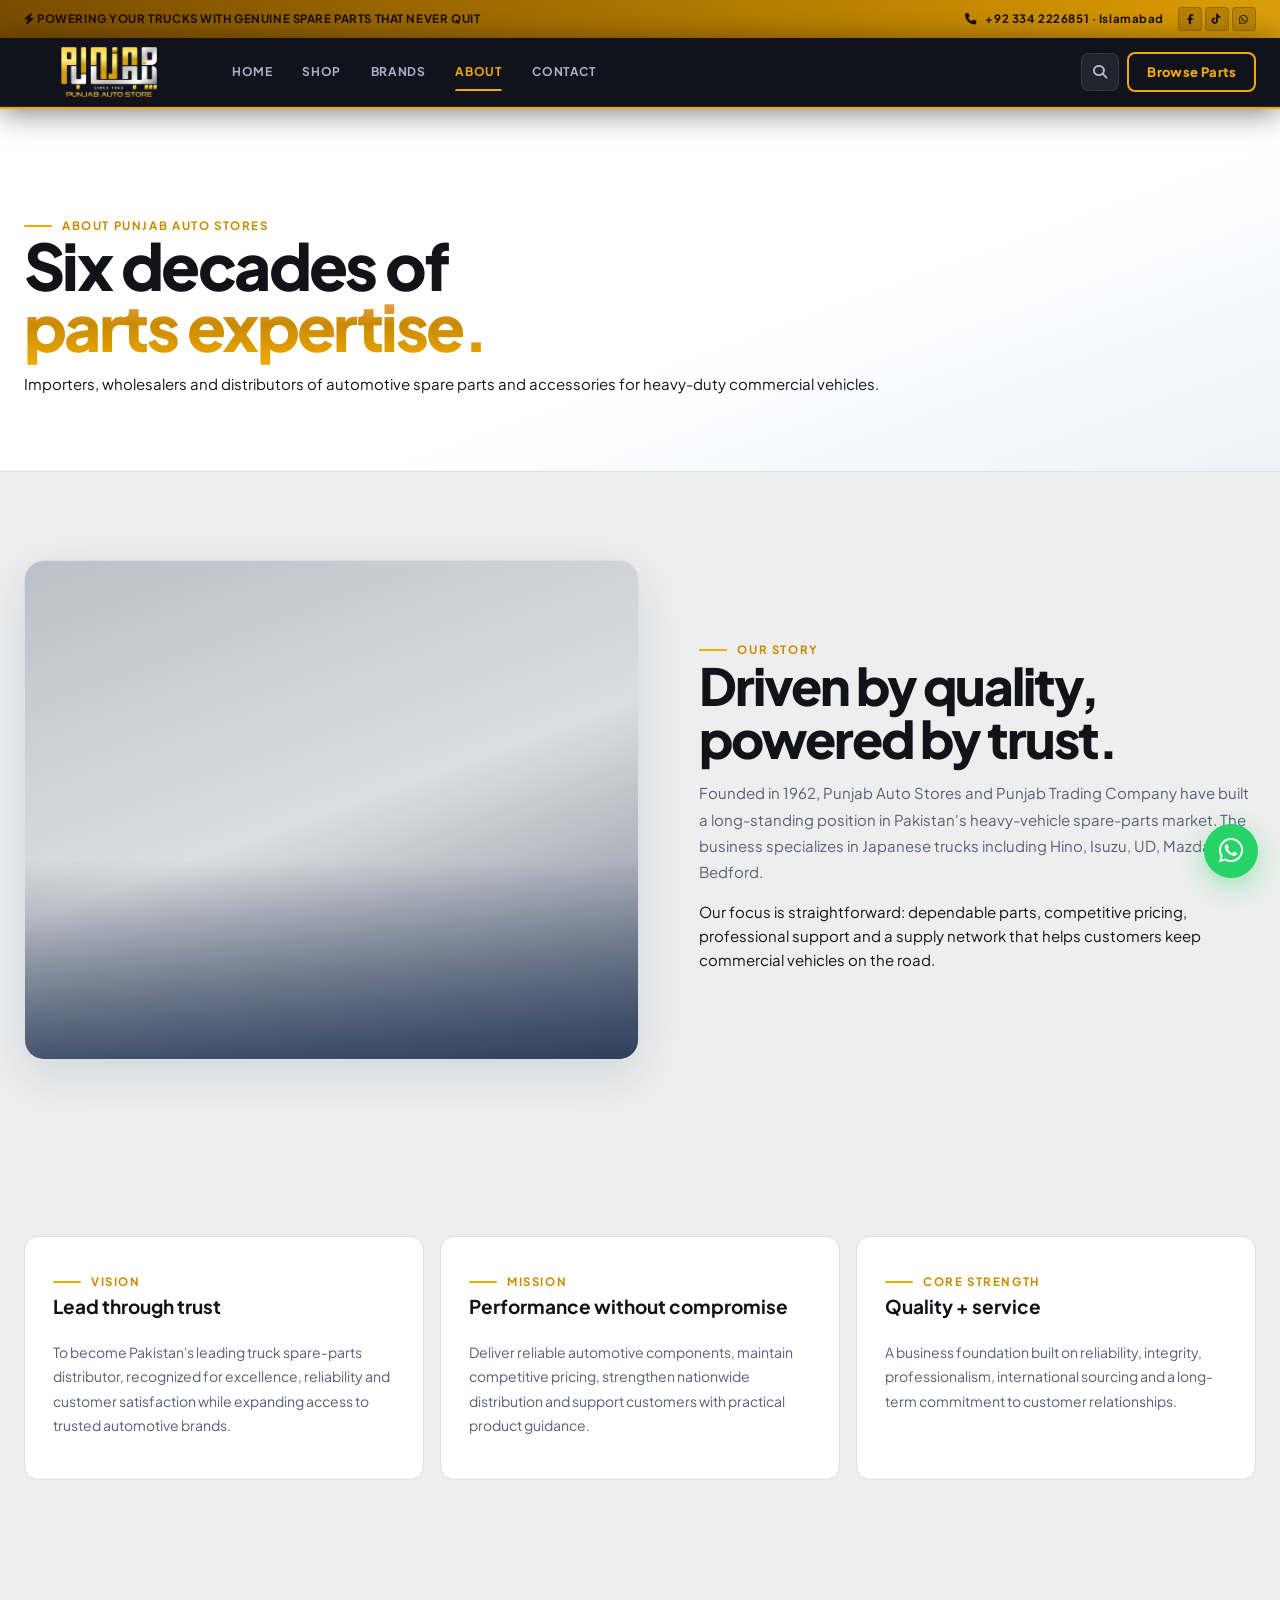
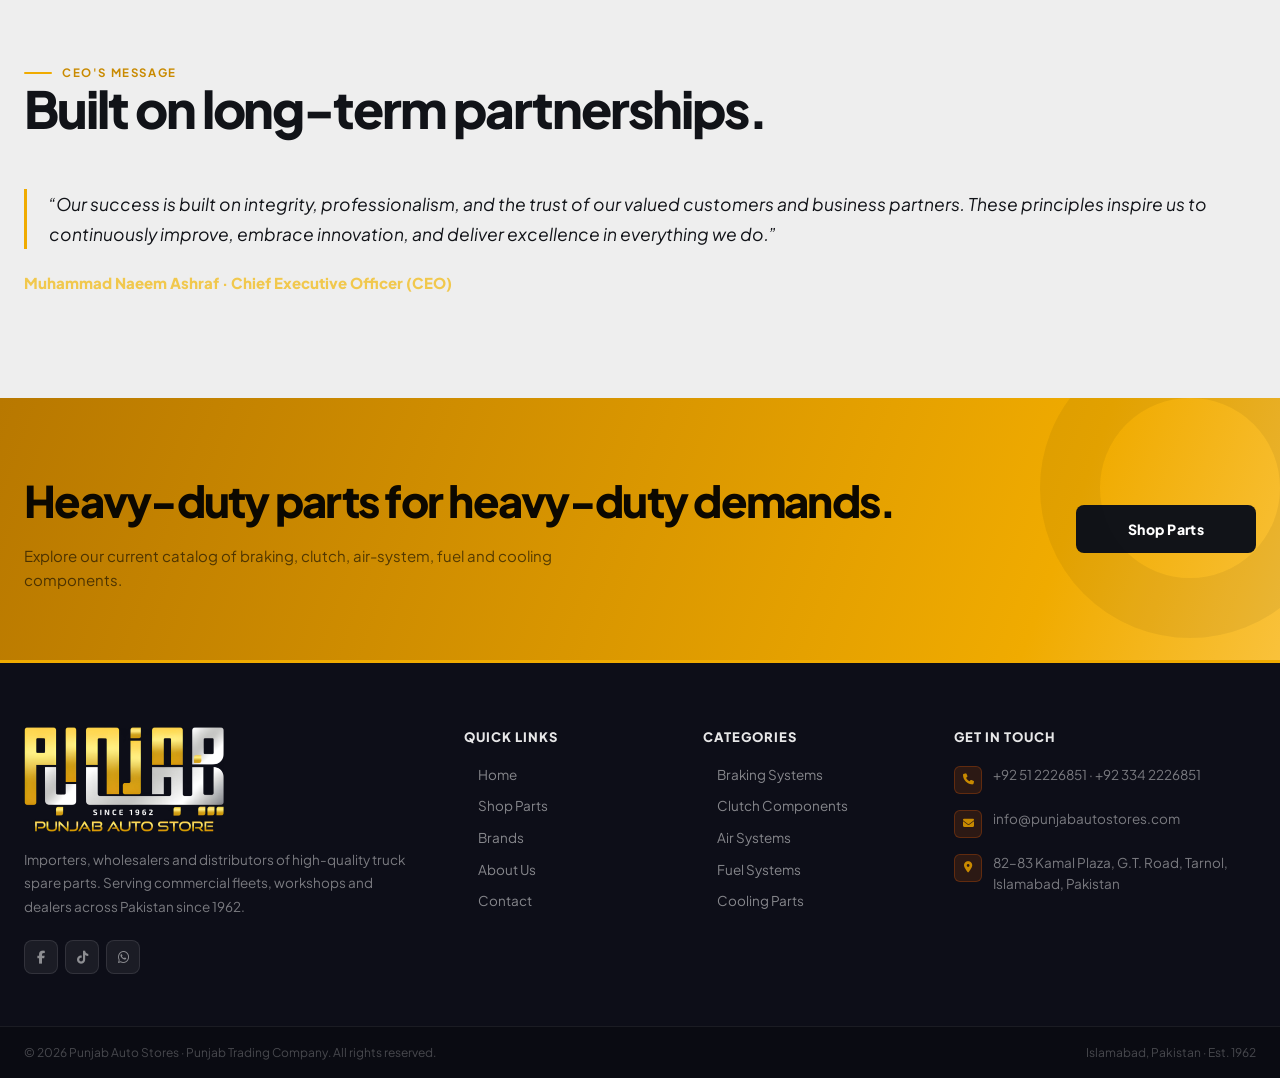
==== commit 3c3ffbcc: "QA pass before client demo: mobile layout, speed, SEO, broken characters - Fix double-encoded charac" ====
--- a/about.html
+++ b/about.html
@@ -1,9 +1,9 @@
-<!doctype html><html lang="en"><head><meta charset="utf-8"><meta name="viewport" content="width=device-width,initial-scale=1"><title>About Us | Punjab Auto Stores</title><link rel="preconnect" href="https://fonts.googleapis.com"><link rel="preconnect" href="https://fonts.gstatic.com" crossorigin><link rel="stylesheet" href="assets/styles.css"><link rel="stylesheet" href="https://cdnjs.cloudflare.com/ajax/libs/font-awesome/6.5.1/css/all.min.css"></head><body>
-<div class="topbar"><div class="container"><span><i class="fas fa-bolt"></i> POWERING YOUR TRUCKS WITH GENUINE SPARE PARTS THAT NEVER QUIT</span><div class="topbar-right"><span class="topbar-phone"><i class="fas fa-phone"></i> +92 334 2226851 · Islamabad</span><div class="topbar-social"><a class="soc-fb" href="#" target="_blank" aria-label="Facebook"><i class="fab fa-facebook-f"></i></a><a class="soc-ig" href="#" target="_blank" aria-label="Instagram"><i class="fab fa-instagram"></i></a><a class="soc-tt" href="#" target="_blank" aria-label="TikTok"><i class="fab fa-tiktok"></i></a><a class="soc-wa" href="https://wa.me/923342226851" target="_blank" aria-label="WhatsApp"><i class="fab fa-whatsapp"></i></a></div></div></div></div>
+<!doctype html><html lang="en"><head><meta charset="utf-8"><meta name="viewport" content="width=device-width,initial-scale=1"><title>About Us | Punjab Auto Stores</title><meta name="description" content="Since 1962, Punjab Auto Stores and Punjab Trading Company supply genuine spare parts for Japanese heavy-duty trucks across Pakistan."><link rel="canonical" href="https://punjab-auto-stores.vercel.app/about.html"><meta property="og:type" content="website"><meta property="og:site_name" content="Punjab Auto Stores"><meta property="og:title" content="About Us | Punjab Auto Stores"><meta property="og:description" content="Since 1962, Punjab Auto Stores and Punjab Trading Company supply genuine spare parts for Japanese heavy-duty trucks across Pakistan."><meta property="og:url" content="https://punjab-auto-stores.vercel.app/about.html"><meta property="og:image" content="https://punjab-auto-stores.vercel.app/assets/og-image.jpg"><meta name="twitter:card" content="summary_large_image"><link rel="icon" href="favicon.ico" sizes="any"><link rel="icon" type="image/png" sizes="32x32" href="favicon-32x32.png"><link rel="apple-touch-icon" href="apple-touch-icon.png"><meta name="theme-color" content="#0b0c14"><link rel="preconnect" href="https://fonts.googleapis.com"><link rel="preconnect" href="https://fonts.gstatic.com" crossorigin><link rel="stylesheet" href="assets/styles.css"><link rel="stylesheet" href="https://cdnjs.cloudflare.com/ajax/libs/font-awesome/6.5.1/css/all.min.css"></head><body>
+<div class="topbar"><div class="container"><span><i class="fas fa-bolt"></i> POWERING YOUR TRUCKS WITH GENUINE SPARE PARTS THAT NEVER QUIT</span><div class="topbar-right"><span class="topbar-phone"><i class="fas fa-phone"></i> +92 334 2226851 · Islamabad</span><div class="topbar-social"><a class="soc-fb" href="https://www.facebook.com/people/Punjabautostore/61579402466483/" rel="noopener" target="_blank" aria-label="Facebook"><i class="fab fa-facebook-f"></i></a><a class="soc-tt" href="https://www.tiktok.com/@punjabautostore1" rel="noopener" target="_blank" aria-label="TikTok"><i class="fab fa-tiktok"></i></a><a class="soc-wa" href="https://wa.me/923342226851" target="_blank" aria-label="WhatsApp"><i class="fab fa-whatsapp"></i></a></div></div></div></div>
 <header class="header"><div class="container header-inner"><a class="brand" href="index.html"><img src="assets/logo.webp" alt="Punjab Auto Stores"></a><nav class="menu"><a href="index.html">Home</a><a href="shop.html">Shop</a><a href="brands.html">Brands</a><a class="active" href="about.html">About</a><a href="contact.html">Contact</a></nav><div class="header-actions"><button class="search-btn" id="searchToggle" onclick="toggleSearch()" aria-label="Search"><i class="fas fa-search"></i></button><a class="nav-cta" href="shop.html">Browse Parts</a><button class="hamb" aria-label="Menu">☰</button></div></div><div class="search-drawer" id="searchDrawer"><div class="container"><div class="header-search"><i class="fas fa-search si"></i><input type="text" id="headerSearch" class="hsearch-input" placeholder="Search brake boosters, air dryers, clutch parts..."><button class="hsearch-btn" onclick="goSearch()">Search</button></div></div></div></header>
 <section class="page-hero"><div class="container"><span class="eyebrow">About Punjab Auto Stores</span><h1>Six decades of<br><span class="gold">parts expertise.</span></h1><p class="lead">Importers, wholesalers and distributors of automotive spare parts and accessories for heavy-duty commercial vehicles.</p></div></section>
 <main><section class="section"><div class="container"><div class="split"><div class="image-panel fade"></div><div class="fade"><span class="eyebrow">Our Story</span><h2>Driven by quality, powered by trust.</h2><p class="lead">Founded in 1962, Punjab Auto Stores and Punjab Trading Company have built a long-standing position in Pakistan's heavy-vehicle spare-parts market. The business specializes in Japanese trucks including Hino, Isuzu, UD, Mazda and Bedford.</p><p>Our focus is straightforward: dependable parts, competitive pricing, professional support and a supply network that helps customers keep commercial vehicles on the road.</p></div></div></div></section>
 <section class="section"><div class="container"><div class="grid about-cards"><article class="info-card fade"><span class="eyebrow">Vision</span><h3>Lead through trust</h3><p>To become Pakistan's leading truck spare-parts distributor, recognized for excellence, reliability and customer satisfaction while expanding access to trusted automotive brands.</p></article><article class="info-card fade"><span class="eyebrow">Mission</span><h3>Performance without compromise</h3><p>Deliver reliable automotive components, maintain competitive pricing, strengthen nationwide distribution and support customers with practical product guidance.</p></article><article class="info-card fade"><span class="eyebrow">Core Strength</span><h3>Quality + service</h3><p>A business foundation built on reliability, integrity, professionalism, international sourcing and a long-term commitment to customer relationships.</p></article></div></div></section>
 <section class="section"><div class="container"><div class="section-head"><div><span class="eyebrow">CEO's Message</span><h2>Built on long-term partnerships.</h2></div></div><p class="quote">“Our success is built on integrity, professionalism, and the trust of our valued customers and business partners. These principles inspire us to continuously improve, embrace innovation, and deliver excellence in everything we do.”</p><p style="color:#f1c84d;font-weight:900;margin-top:22px">Muhammad Naeem Ashraf · Chief Executive Officer (CEO)</p></div></section></main>
 <section class="cta"><div class="container"><div><h2>Heavy-duty parts for heavy-duty demands.</h2><p>Explore our current catalog of braking, clutch, air-system, fuel and cooling components.</p></div><a class="btn" href="shop.html">Shop Parts</a></div></section>
-<footer class="footer"><div class="footer-top"><div class="container"><div class="footer-grid"><div class="footer-brand"><img src="assets/logo.webp" alt="Punjab Auto Stores"><p>Importers, wholesalers and distributors of high-quality truck spare parts. Serving commercial fleets, workshops and dealers across Pakistan since 1962.</p><div class="footer-social"><a class="soc-fb" href="#" target="_blank" aria-label="Facebook"><i class="fab fa-facebook-f"></i></a><a class="soc-ig" href="#" target="_blank" aria-label="Instagram"><i class="fab fa-instagram"></i></a><a class="soc-tt" href="#" target="_blank" aria-label="TikTok"><i class="fab fa-tiktok"></i></a><a class="soc-wa" href="https://wa.me/923342226851" target="_blank" aria-label="WhatsApp"><i class="fab fa-whatsapp"></i></a></div></div><div><h4>Quick Links</h4><div class="footer-links"><a href="index.html">Home</a><a href="shop.html">Shop Parts</a><a href="brands.html">Brands</a><a href="about.html">About Us</a><a href="contact.html">Contact</a></div></div><div><h4>Categories</h4><div class="footer-links"><a href="shop.html">Braking Systems</a><a href="shop.html">Clutch Components</a><a href="shop.html">Air Systems</a><a href="shop.html">Fuel Systems</a><a href="shop.html">Cooling Parts</a></div></div><div><h4>Get in Touch</h4><ul class="footer-contact-list"><li><span class="fc-icon"><i class="fas fa-phone"></i></span><span>+92 51 2226851 · +92 334 2226851</span></li><li><span class="fc-icon"><i class="fas fa-envelope"></i></span><a href="mailto:info@punjabautostores.com">info@punjabautostores.com</a></li><li><span class="fc-icon"><i class="fas fa-location-dot"></i></span><span>82–83 Kamal Plaza, G.T. Road, Tarnol, Islamabad, Pakistan</span></li></ul></div></div></div></div><div class="footer-bottom"><div class="container"><span>© 2026 Punjab Auto Stores · Punjab Trading Company. All rights reserved.</span><span>Islamabad, Pakistan · Est. 1962</span></div></div></footer><a class="whatsapp" href="https://wa.me/923342226851" target="_blank">WA</a><script src="assets/app.js"></script></body></html>
+<footer class="footer"><div class="footer-top"><div class="container"><div class="footer-grid"><div class="footer-brand"><img src="assets/logo.webp" alt="Punjab Auto Stores"><p>Importers, wholesalers and distributors of high-quality truck spare parts. Serving commercial fleets, workshops and dealers across Pakistan since 1962.</p><div class="footer-social"><a class="soc-fb" href="https://www.facebook.com/people/Punjabautostore/61579402466483/" rel="noopener" target="_blank" aria-label="Facebook"><i class="fab fa-facebook-f"></i></a><a class="soc-tt" href="https://www.tiktok.com/@punjabautostore1" rel="noopener" target="_blank" aria-label="TikTok"><i class="fab fa-tiktok"></i></a><a class="soc-wa" href="https://wa.me/923342226851" target="_blank" aria-label="WhatsApp"><i class="fab fa-whatsapp"></i></a></div></div><div><h4>Quick Links</h4><div class="footer-links"><a href="index.html">Home</a><a href="shop.html">Shop Parts</a><a href="brands.html">Brands</a><a href="about.html">About Us</a><a href="contact.html">Contact</a></div></div><div><h4>Categories</h4><div class="footer-links"><a href="shop.html?cat=Braking">Braking Systems</a><a href="shop.html?cat=Clutch">Clutch Components</a><a href="shop.html?cat=Air+System">Air Systems</a><a href="shop.html?cat=Fuel">Fuel Systems</a><a href="shop.html?cat=Cooling">Cooling Parts</a></div></div><div><h4>Get in Touch</h4><ul class="footer-contact-list"><li><span class="fc-icon"><i class="fas fa-phone"></i></span><span>+92 51 2226851 · +92 334 2226851</span></li><li><span class="fc-icon"><i class="fas fa-envelope"></i></span><a href="mailto:info@punjabautostores.com">info@punjabautostores.com</a></li><li><span class="fc-icon"><i class="fas fa-location-dot"></i></span><span>82–83 Kamal Plaza, G.T. Road, Tarnol, Islamabad, Pakistan</span></li></ul></div></div></div></div><div class="footer-bottom"><div class="container"><span>© 2026 Punjab Auto Stores · Punjab Trading Company. All rights reserved.</span><span>Islamabad, Pakistan · Est. 1962</span></div></div></footer><a class="whatsapp" href="https://wa.me/923342226851" target="_blank" rel="noopener" aria-label="Chat on WhatsApp"><i class="fab fa-whatsapp"></i></a><script src="assets/app.js"></script></body></html>
--- a/assets/styles.css
+++ b/assets/styles.css
@@ -1,7 +1,7 @@
 @import url('https://fonts.googleapis.com/css2?family=Plus+Jakarta+Sans:ital,wght@0,300;0,400;0,500;0,600;0,700;0,800&display=swap');
 
 :root{
-  --bg:#f0f1f5;--surface:#f7f8fc;--surface2:#fff;
+  --bg:#eeeeee;--surface:#f5f5f5;--surface2:#fff;
   --text:#111318;--muted:#56607a;
   --accent:#f0ab00;--accent2:#c98a00;--accent3:#ffd060;--accent-dim:rgba(212,149,0,.1);
   --navy:#0d0e18;--navy2:#161824;--navy3:#1e2030;
@@ -104,30 +104,54 @@
 }
 .hsearch-btn:hover{opacity:.88}
 
-/* ── Hero ── */
-.hero{
-  min-height:780px;display:grid;align-items:center;
-  position:relative;overflow:hidden;
-  background:
-    linear-gradient(110deg,rgba(10,11,18,.97) 0%,rgba(10,11,18,.88) 45%,rgba(10,11,18,.28) 100%),
-    url('https://punjabautostores.com/wp-content/uploads/2026/05/car-parts-spares-and-accesoires-auto-service-and-car-repair-workshop-concept--1024x512.jpg') center/cover no-repeat;
-}
-.hero::before{
+/* ── Hero Slider ── */
+.hero-slider{position:relative;overflow:hidden;height:780px}
+.slide{
+  position:absolute;inset:0;
+  background-size:cover;background-position:center right;
+  display:grid;align-items:center;
+  opacity:0;transition:opacity 1s var(--ease);pointer-events:none;
+}
+.slide::before{
   content:'';position:absolute;inset:0;pointer-events:none;
-  background:radial-gradient(ellipse 60% 70% at 78% 55%,rgba(232,93,4,.09),transparent 65%);
-}
-.hero-inner{position:relative;z-index:2;padding:70px 0}
-.hero-textbox{
-  background:rgba(8,9,16,.7);
-  border-left:4px solid var(--accent);
-  padding:44px 52px 44px 44px;
-  border-radius:0 var(--radius) var(--radius) 0;
-  max-width:700px;
-  backdrop-filter:blur(6px);
-  border-top:1px solid rgba(232,93,4,.15);
-  border-bottom:1px solid rgba(232,93,4,.15);
-  border-right:1px solid rgba(255,255,255,.05);
-}
+  background:linear-gradient(105deg,rgba(6,7,12,.95) 0%,rgba(6,7,12,.86) 36%,rgba(6,7,12,.14) 65%,transparent 100%);
+}
+.slide.active{opacity:1;pointer-events:auto;z-index:2}
+.slide-inner{position:relative;z-index:2;padding:80px 0}
+.slide-content{max-width:650px}
+.slide-content h1{animation:none}
+.slide-content .actions{animation:none}
+.slide-badges{display:flex;flex-wrap:wrap;gap:8px 16px;margin:20px 0 32px;padding:0}
+.slide-badge{
+  display:inline-flex;align-items:center;gap:7px;
+  color:rgba(255,255,255,.82);font-size:12.5px;font-weight:600;
+  background:rgba(255,255,255,.07);border:1px solid rgba(255,255,255,.12);
+  border-radius:4px;padding:5px 12px;
+}
+.slide-badge i{color:var(--accent);font-size:10px}
+.slide.active .slide-content{animation:sliderIn .7s .05s var(--ease) both}
+@keyframes sliderIn{from{opacity:0;transform:translateY(20px)}to{opacity:1;transform:none}}
+.slider-btn{
+  position:absolute;top:50%;transform:translateY(-50%);z-index:10;
+  width:50px;height:50px;border-radius:50%;
+  background:rgba(13,14,24,.65);border:1.5px solid rgba(255,255,255,.18);
+  color:#fff;font-size:15px;cursor:pointer;
+  display:grid;place-items:center;
+  transition:background .22s,border-color .22s,transform .22s var(--spring);
+}
+.slider-btn:hover{background:rgba(240,171,0,.22);border-color:rgba(240,171,0,.55);transform:translateY(-50%) scale(1.1)}
+.slider-prev{left:22px}
+.slider-next{right:22px}
+.slider-dots{
+  position:absolute;bottom:28px;left:50%;transform:translateX(-50%);
+  z-index:10;display:flex;gap:8px;align-items:center;
+}
+.dot{
+  width:8px;height:8px;border-radius:50%;border:none;padding:0;cursor:pointer;
+  background:rgba(255,255,255,.35);
+  transition:background .28s,width .32s var(--spring),border-radius .32s;
+}
+.dot.active{width:28px;border-radius:4px;background:var(--accent)}
 .hero-tag{
   display:inline-flex;align-items:center;gap:8px;
   background:rgba(232,93,4,.14);border:1px solid rgba(232,93,4,.35);
@@ -144,7 +168,7 @@
 
 h1{font-size:clamp(44px,6.5vw,86px);line-height:.95;letter-spacing:-.04em;margin:0 0 22px;max-width:820px;font-weight:800;animation:slideUp .7s var(--ease) both;color:#fff}
 @keyframes slideUp{from{opacity:0;transform:translateY(24px)}to{opacity:1;transform:none}}
-.hero p{max-width:560px;font-size:16.5px;color:#b8bece;animation:slideUp .7s .12s var(--ease) both;line-height:1.7;margin:0 0 32px}
+.hero-slider p{max-width:560px;font-size:16.5px;color:#b8bece;line-height:1.7;margin:0 0 32px}
 .gold{background:linear-gradient(180deg,#ffb07a,var(--accent2) 48%,var(--accent));-webkit-background-clip:text;background-clip:text;color:transparent}
 
 .actions{display:flex;gap:12px;flex-wrap:wrap;animation:slideUp .7s .24s var(--ease) both}
@@ -159,10 +183,9 @@
 .btn-primary:hover{transform:translateY(-3px);box-shadow:0 14px 36px rgba(232,93,4,.4)}
 .btn-secondary{border-color:rgba(255,255,255,.25);background:transparent;color:#e0e4ee}
 .btn-secondary:hover{transform:translateY(-3px);border-color:rgba(255,255,255,.5);background:rgba(255,255,255,.07);box-shadow:0 8px 26px rgba(0,0,0,.3)}
-
-.hero-stats{display:flex;gap:40px;margin-top:52px;padding-top:36px;border-top:1px solid rgba(255,255,255,.1);animation:slideUp .7s .36s var(--ease) both}
-.hero-stat strong{display:block;font-size:28px;font-weight:800;color:var(--accent2);line-height:1}
-.hero-stat span{font-size:12px;color:#7a8298;margin-top:4px;display:block;text-transform:uppercase;letter-spacing:.06em}
+.detail .btn-secondary{background:var(--navy);color:#fff;border-color:var(--navy)}
+.detail .btn-secondary:hover{background:var(--navy2);border-color:var(--navy2);box-shadow:0 8px 26px rgba(0,0,0,.25)}
+
 
 /* ── Trust strip ── */
 .truststrip{background:#fff;border-bottom:1px solid var(--line)}
@@ -247,6 +270,8 @@
 .card-body{padding:18px 20px 20px}
 .card-body h3{font-size:15px;line-height:1.35;margin:0 0 8px;font-weight:700;color:var(--text)}
 .card-body p{color:var(--muted);font-size:12.5px;margin:0 0 16px;line-height:1.6}
+.card-body .link{color:var(--text);border-color:rgba(17,19,24,.2)}
+.card-body .link:hover{color:var(--text);border-color:var(--text)}
 .link{
   display:inline-flex;align-items:center;gap:6px;
   color:var(--accent);font-weight:800;font-size:12px;letter-spacing:.03em;
@@ -254,18 +279,23 @@
   transition:gap .2s,color .2s,border-color .2s;
 }
 .link:hover{gap:10px;color:var(--accent2);border-color:var(--accent2)}
+.section-head .link{
+  color:var(--text);border:1.5px solid var(--line);border-radius:var(--radius-sm);
+  padding:10px 20px;background:#fff;font-size:13px;font-weight:700;letter-spacing:.01em;
+}
+.section-head .link:hover{border-color:var(--text);color:var(--text);gap:10px;background:#fff}
 
 /* ── Logo grid ── */
 .logo-grid{grid-template-columns:repeat(7,1fr)}
 .logo-card{
   border:1.5px solid var(--line);border-radius:var(--radius-sm);background:#fff;
-  padding:22px 14px;display:flex;align-items:center;justify-content:center;min-height:96px;
+  padding:28px 16px;display:flex;align-items:center;justify-content:center;min-height:130px;
   transition:border-color .25s,transform .25s var(--spring),box-shadow .25s;
 }
 .logo-card:hover{border-color:var(--accent);transform:translateY(-5px);box-shadow:0 10px 30px rgba(232,93,4,.12)}
-.logo-card img{max-width:100%;max-height:54px;object-fit:contain;filter:grayscale(25%);transition:filter .25s}
+.logo-card img{max-width:100%;max-height:80px;object-fit:contain;filter:grayscale(25%);transition:filter .25s}
 .logo-card:hover img{filter:grayscale(0%)}
-.logo-card span{font-weight:900;letter-spacing:.1em;font-size:13px;color:var(--navy)}
+.logo-card span{font-weight:900;letter-spacing:.1em;font-size:15px;color:var(--navy)}
 
 /* ── Brand cards ── */
 .brands{grid-template-columns:repeat(7,1fr)}
@@ -294,7 +324,7 @@
 .image-panel:hover{transform:scale(1.014);box-shadow:0 28px 64px rgba(11,30,64,.18)}
 .years{
   position:absolute;bottom:18px;left:18px;z-index:2;
-  background:rgba(11,30,64,.95);backdrop-filter:blur(14px);
+  background:#111318;
   border:1px solid rgba(232,93,4,.4);border-radius:12px;padding:14px 18px;
 }
 .years strong{display:block;font-size:36px;color:var(--accent2);font-weight:800;line-height:1}
@@ -508,7 +538,7 @@
   .split,.product-page,.contact-grid{grid-template-columns:1fr}
   .detail-visual{position:relative;top:auto;min-height:380px}
   .footer-grid{grid-template-columns:1fr 1fr}
-  .hero{min-height:640px}
+  .hero-slider{height:640px}
   .truststrip .container{grid-template-columns:repeat(2,1fr)}
   .trustitem:nth-child(2){border-right:0}
   .trustitem:nth-child(odd){border-bottom:1px solid var(--line)}
@@ -518,9 +548,11 @@
   .topbar .container{flex-direction:column;gap:6px;text-align:center}
   .topbar-right{justify-content:center}
   .brand img{width:155px}
-  .hero{min-height:580px}
-  .hero p{font-size:15px}
-  .hero-stats{gap:20px}
+  .hero-slider{height:auto;min-height:560px}
+  .hero-slider p{font-size:15px}
+  .slider-btn{width:40px;height:40px;font-size:13px}
+  .slider-prev{left:12px}
+  .slider-next{right:12px}
   .truststrip .container,.stats{grid-template-columns:1fr}
   .trustitem{border-right:0;border-bottom:1px solid var(--line)}
   .products,.brands,.about-cards,.brand-grid,.logo-grid{grid-template-columns:repeat(2,1fr)}
@@ -538,3 +570,32 @@
   .specrow span{padding-top:5px}
   .product-visual{height:210px}
 }
+
+/* QA fixes: one hero H1, readable text, 44px tap targets, no overflow */
+.slide-content .slide-title{font-size:clamp(44px,6.5vw,86px);line-height:.95;letter-spacing:-.04em;margin:0 0 22px;max-width:820px;font-weight:800;color:#fff}
+.whatsapp i{font-size:28px;color:#fff}
+html,body{overflow-x:clip}
+.dot{position:relative}
+.dot::after{content:'';position:absolute;inset:-14px -6px}
+.crumbs a{display:inline-block;padding:10px 2px}
+.card-body .link{padding-block:10px}
+@media(max-width:640px){
+  .about-cards{grid-template-columns:1fr}
+  .info-card{padding:22px}
+  .slide-content h1,.slide-content .slide-title{font-size:clamp(32px,9vw,44px)}
+  .topbar-social a{width:36px;height:36px;font-size:14px}
+  .topbar-phone{font-size:13px}
+  .footer-social a{width:44px;height:44px;font-size:16px}
+  .footer-links a,.footer-contact-list a{display:inline-block;padding:8px 0}
+  .contact-list a{display:inline-block;padding:8px 0}
+  .card-body{padding:14px 14px 16px}
+  .card-body h3{font-size:14.5px}
+  .card-body p{font-size:13px;display:-webkit-box;-webkit-line-clamp:3;-webkit-box-orient:vertical;overflow:hidden}
+  .product-badge{font-size:11px}
+  .menu a{padding:13px 14px;font-size:15px}
+  .hamb{width:44px;height:44px;font-size:24px}
+  .search-btn{width:44px;height:44px}
+}
+@media(max-width:380px){
+  .products{grid-template-columns:1fr}
+}
